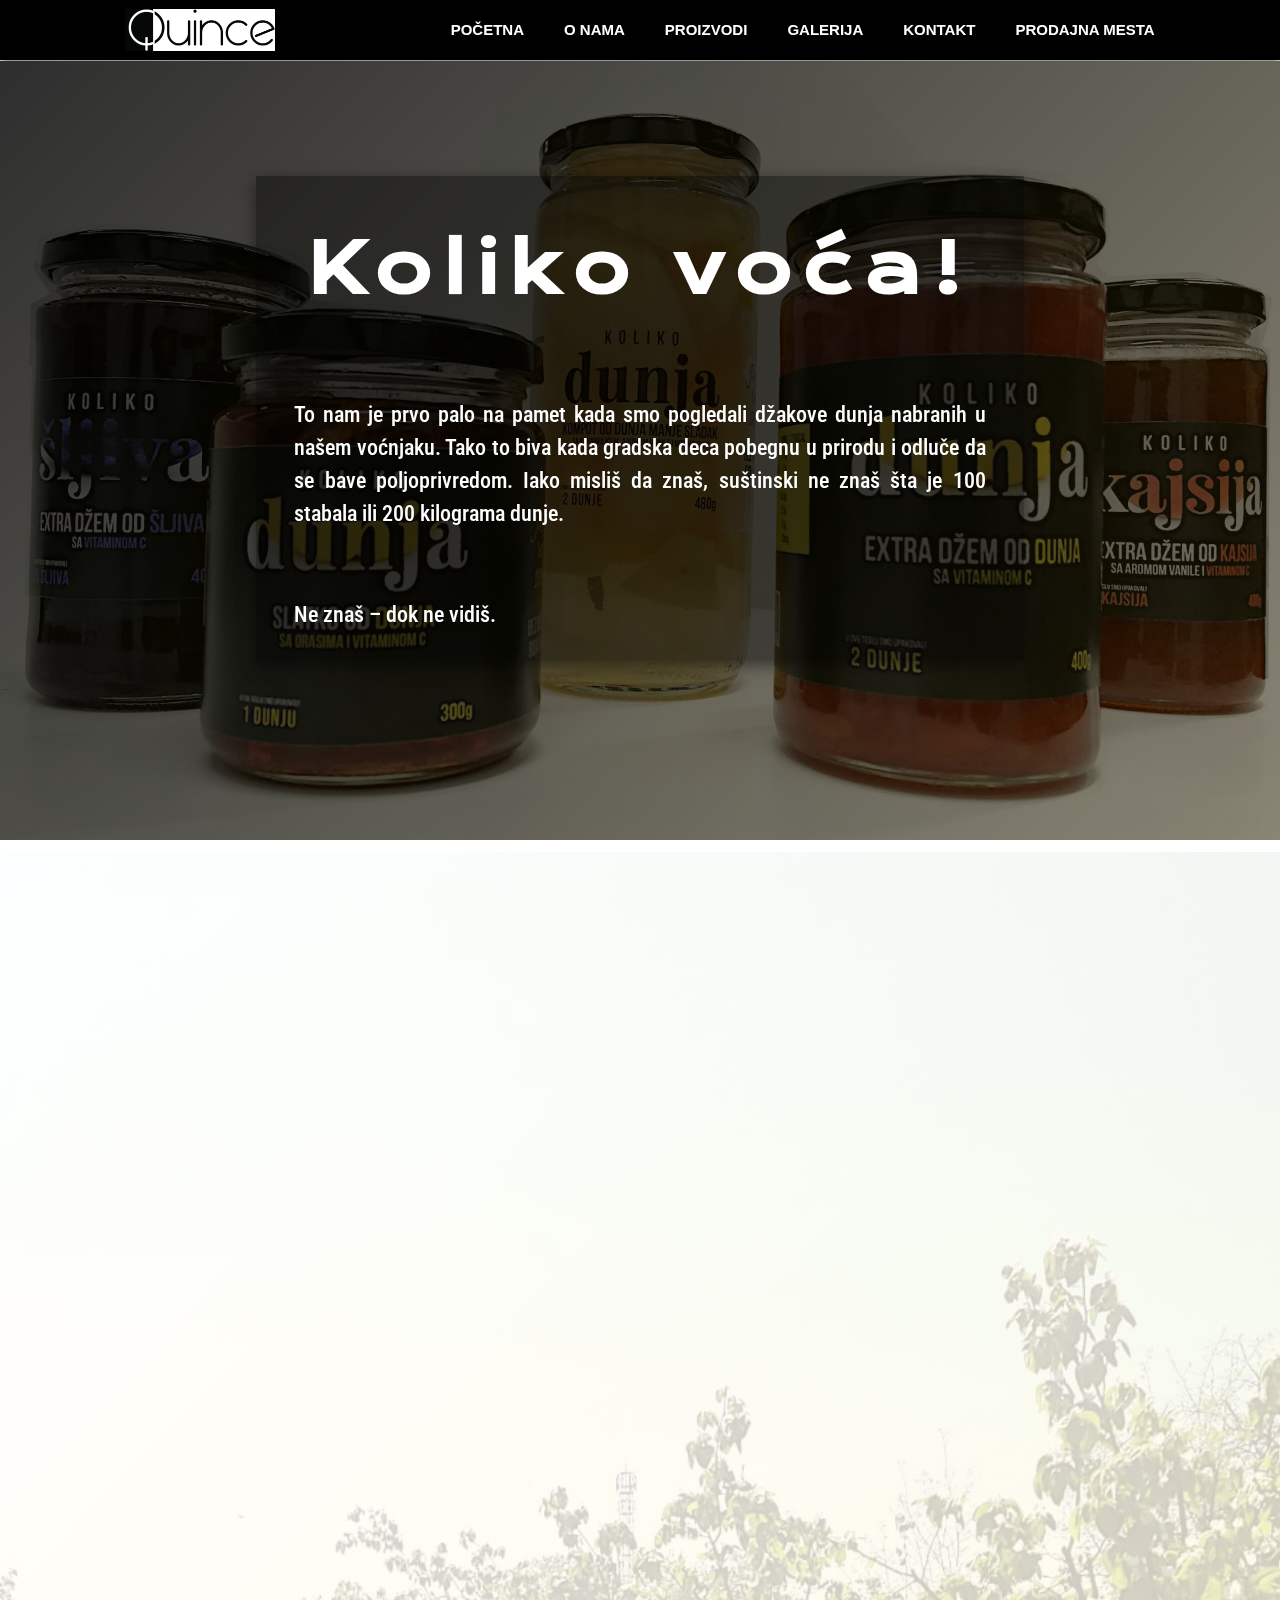
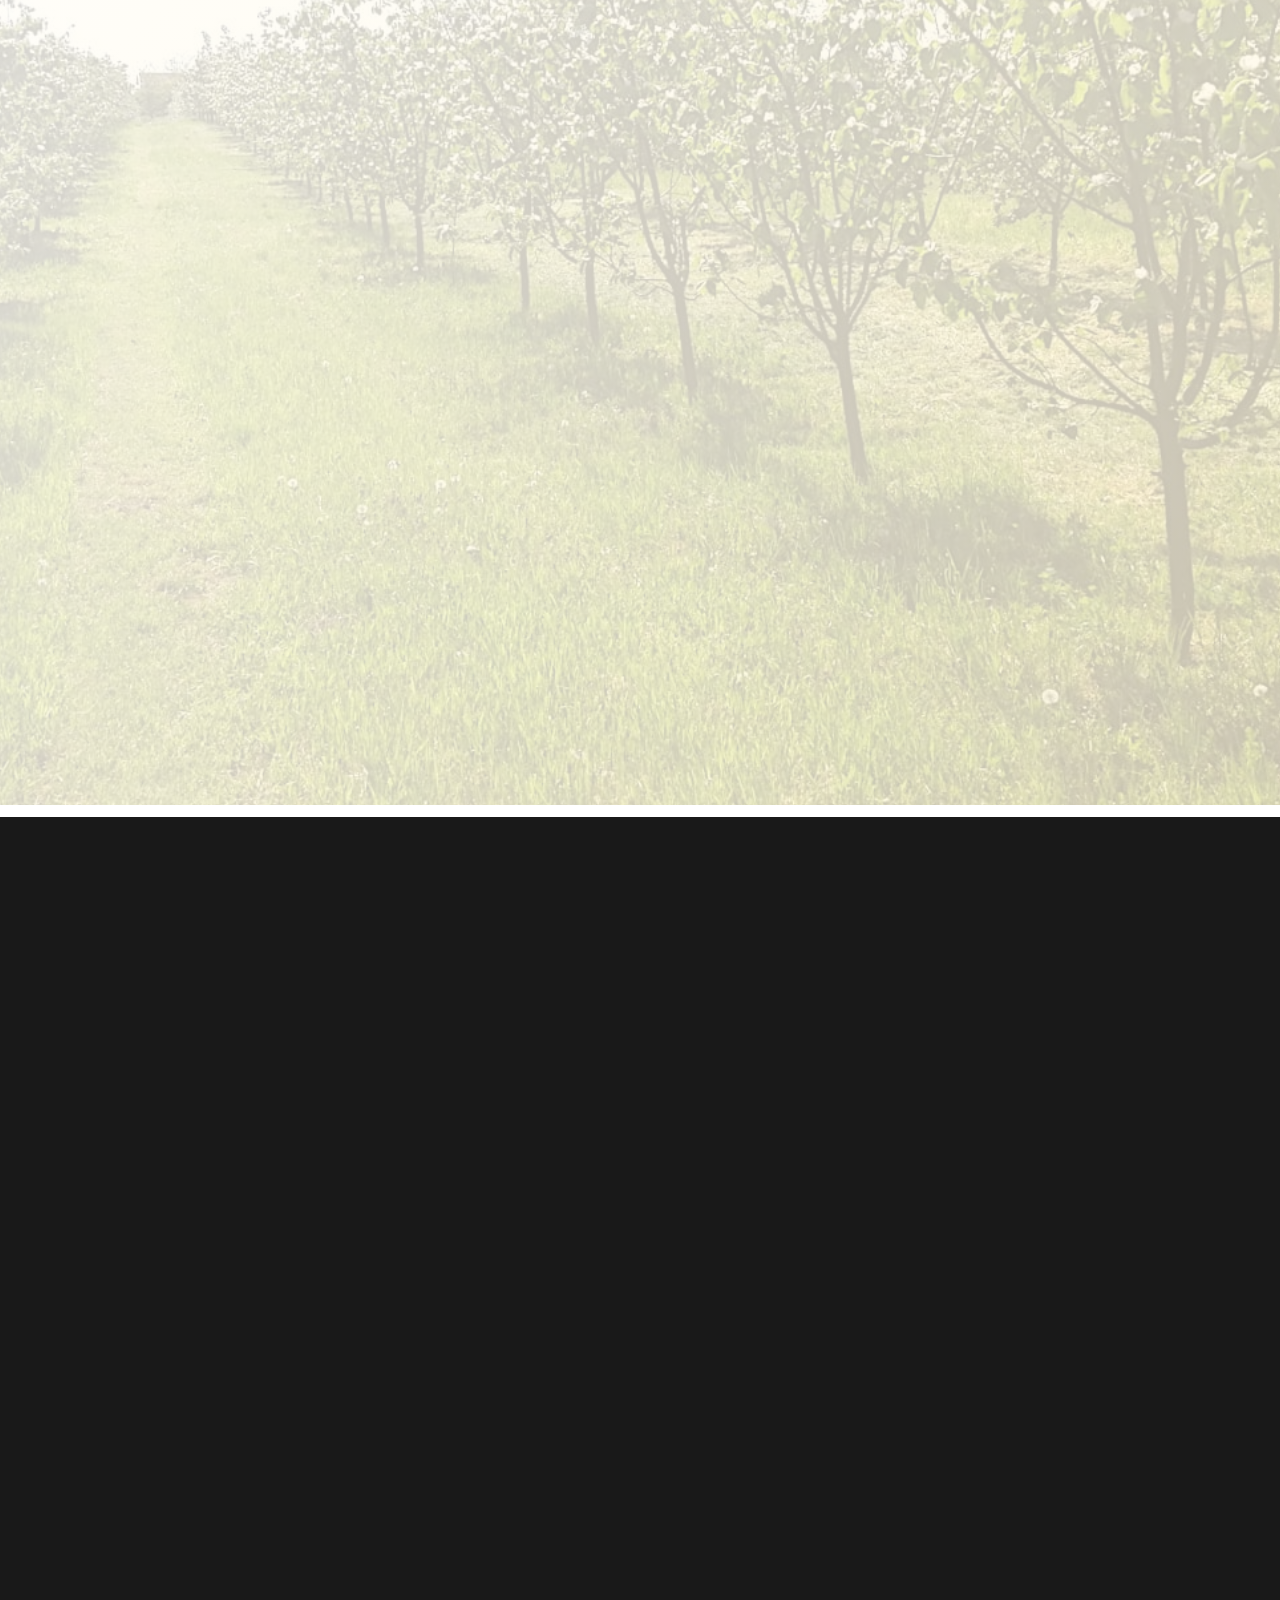
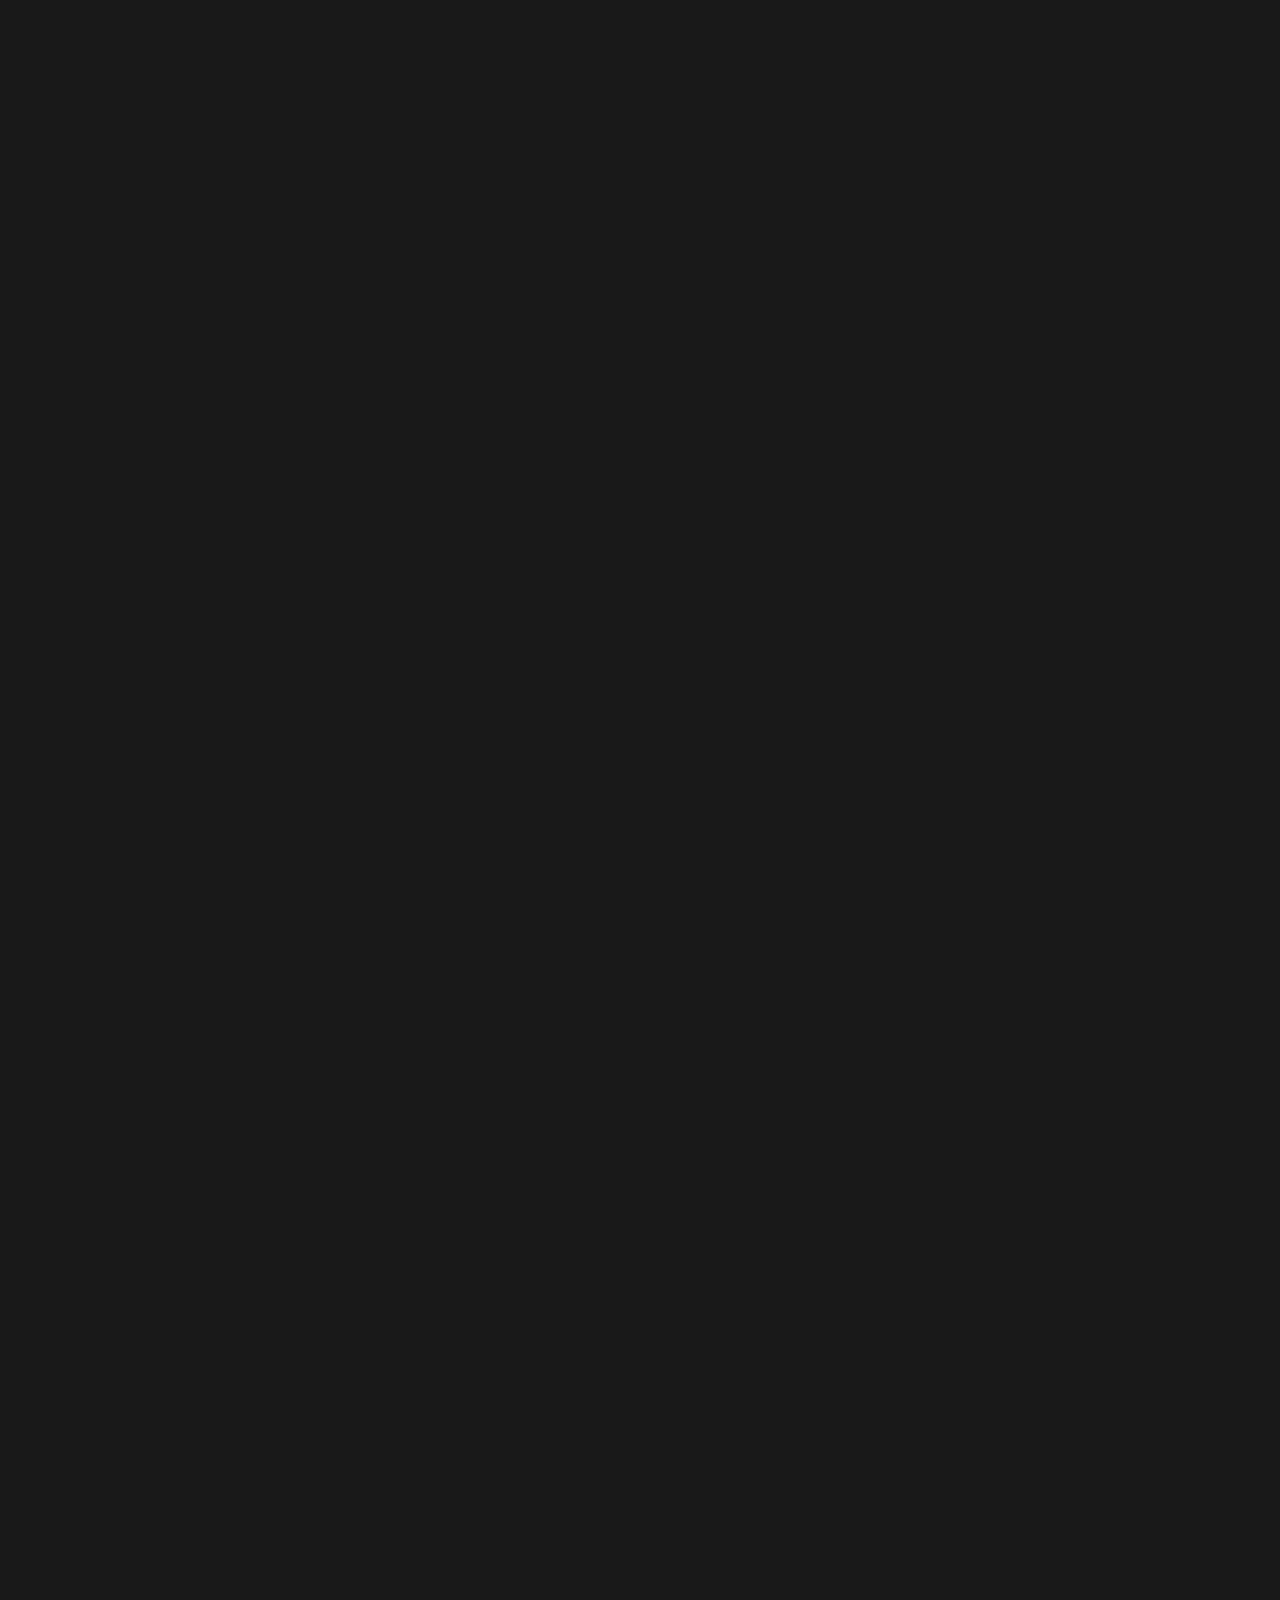
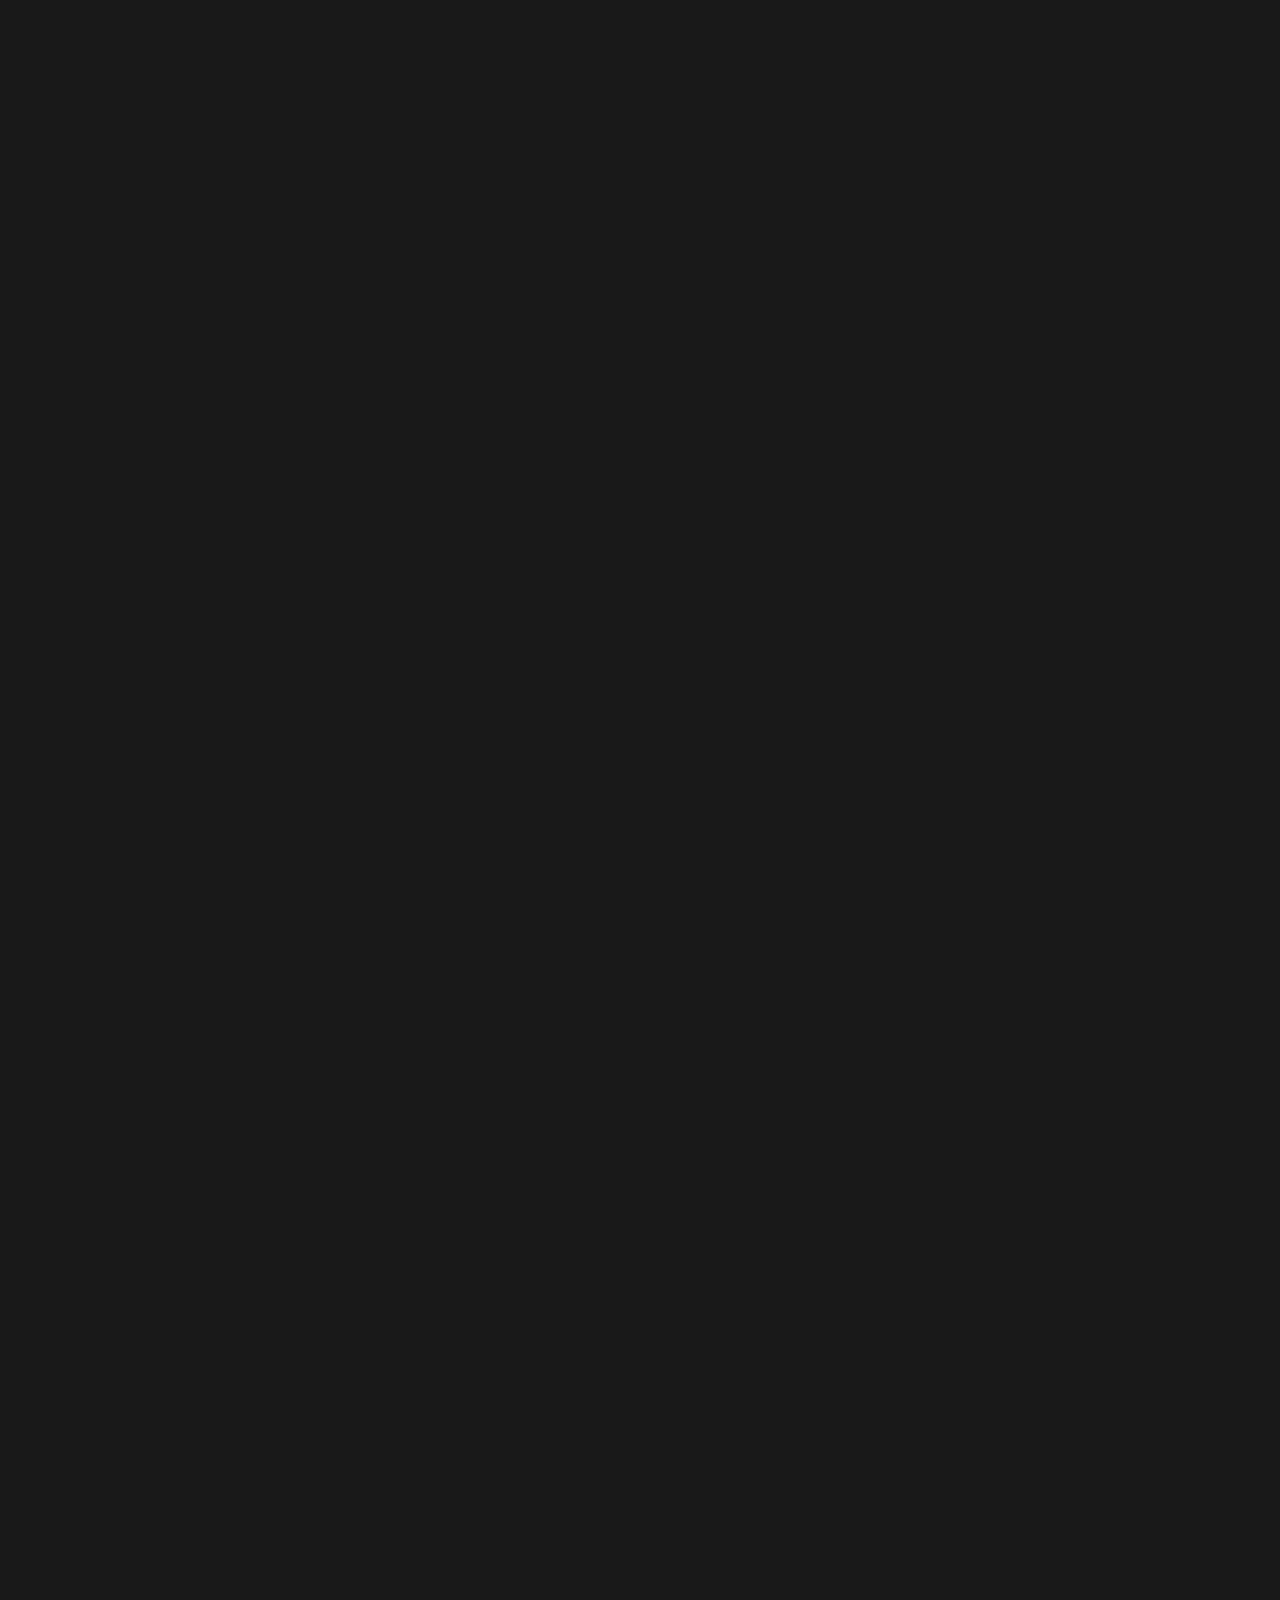
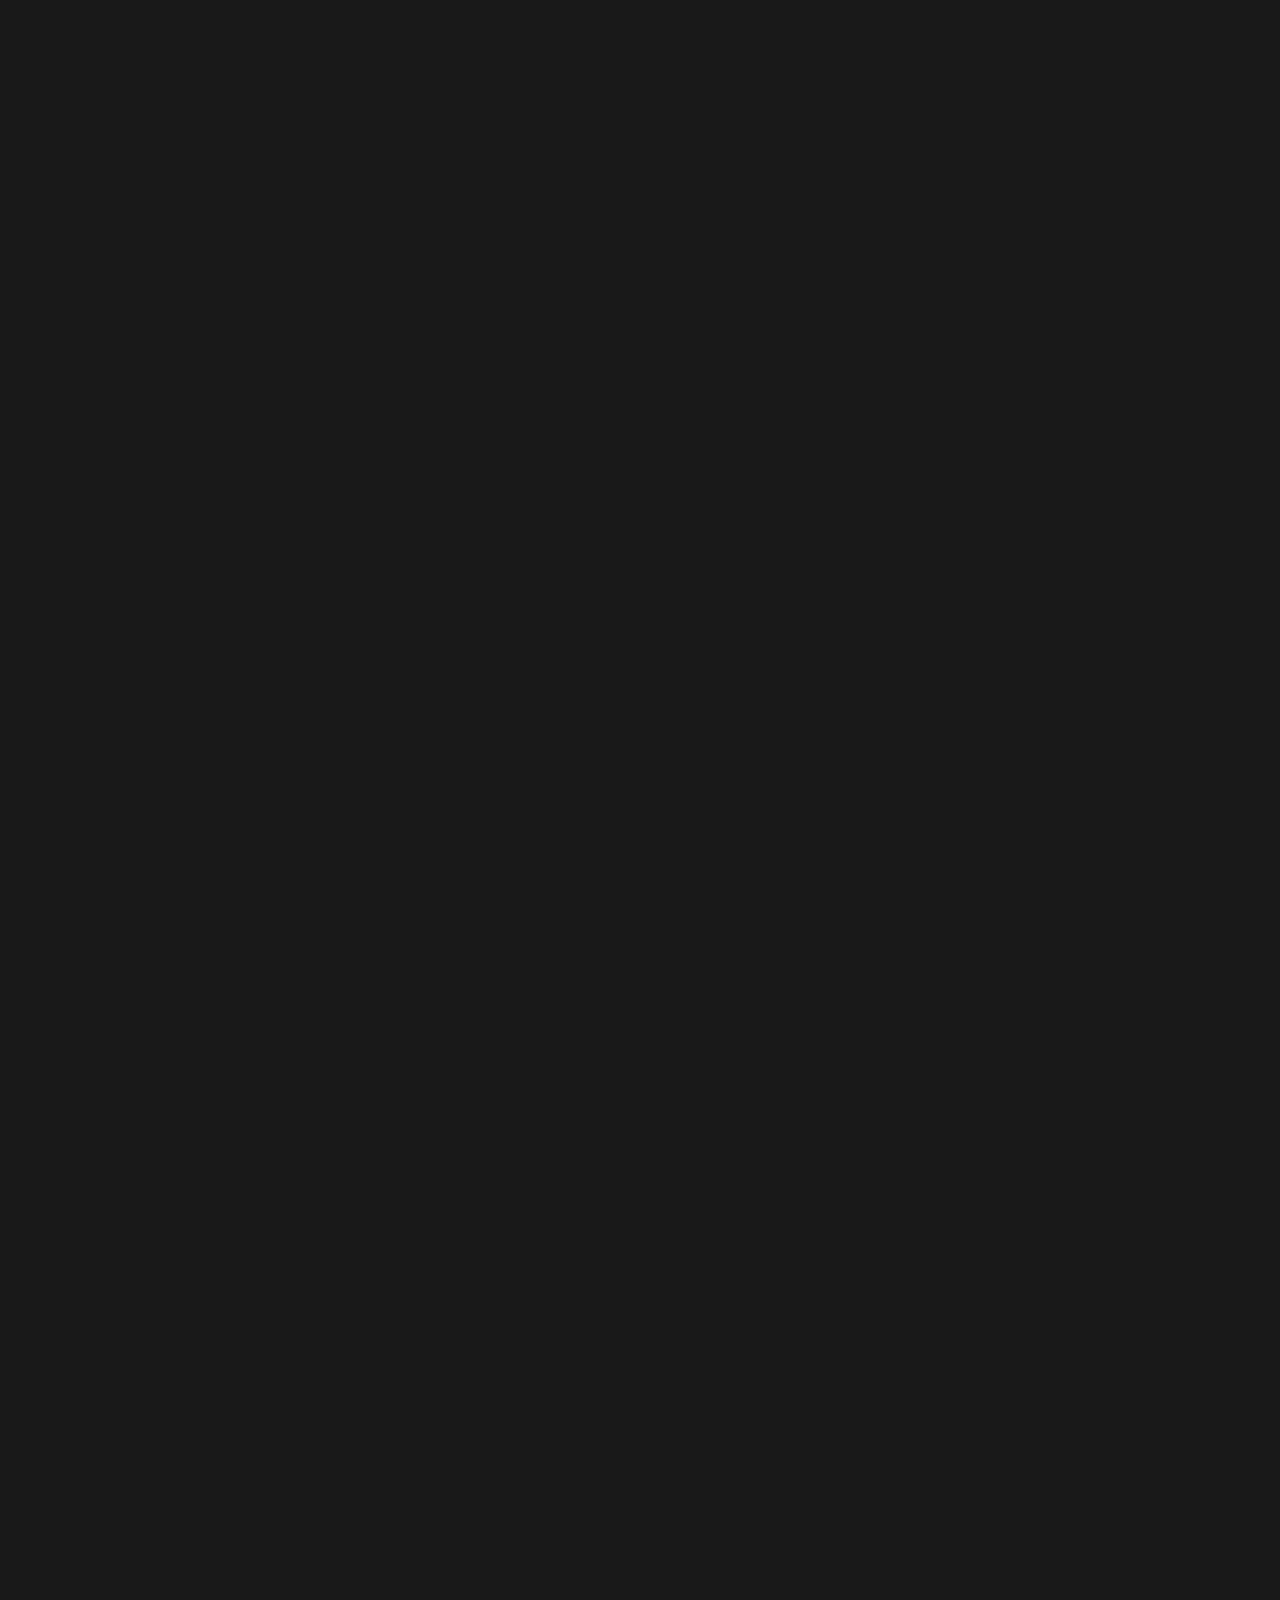
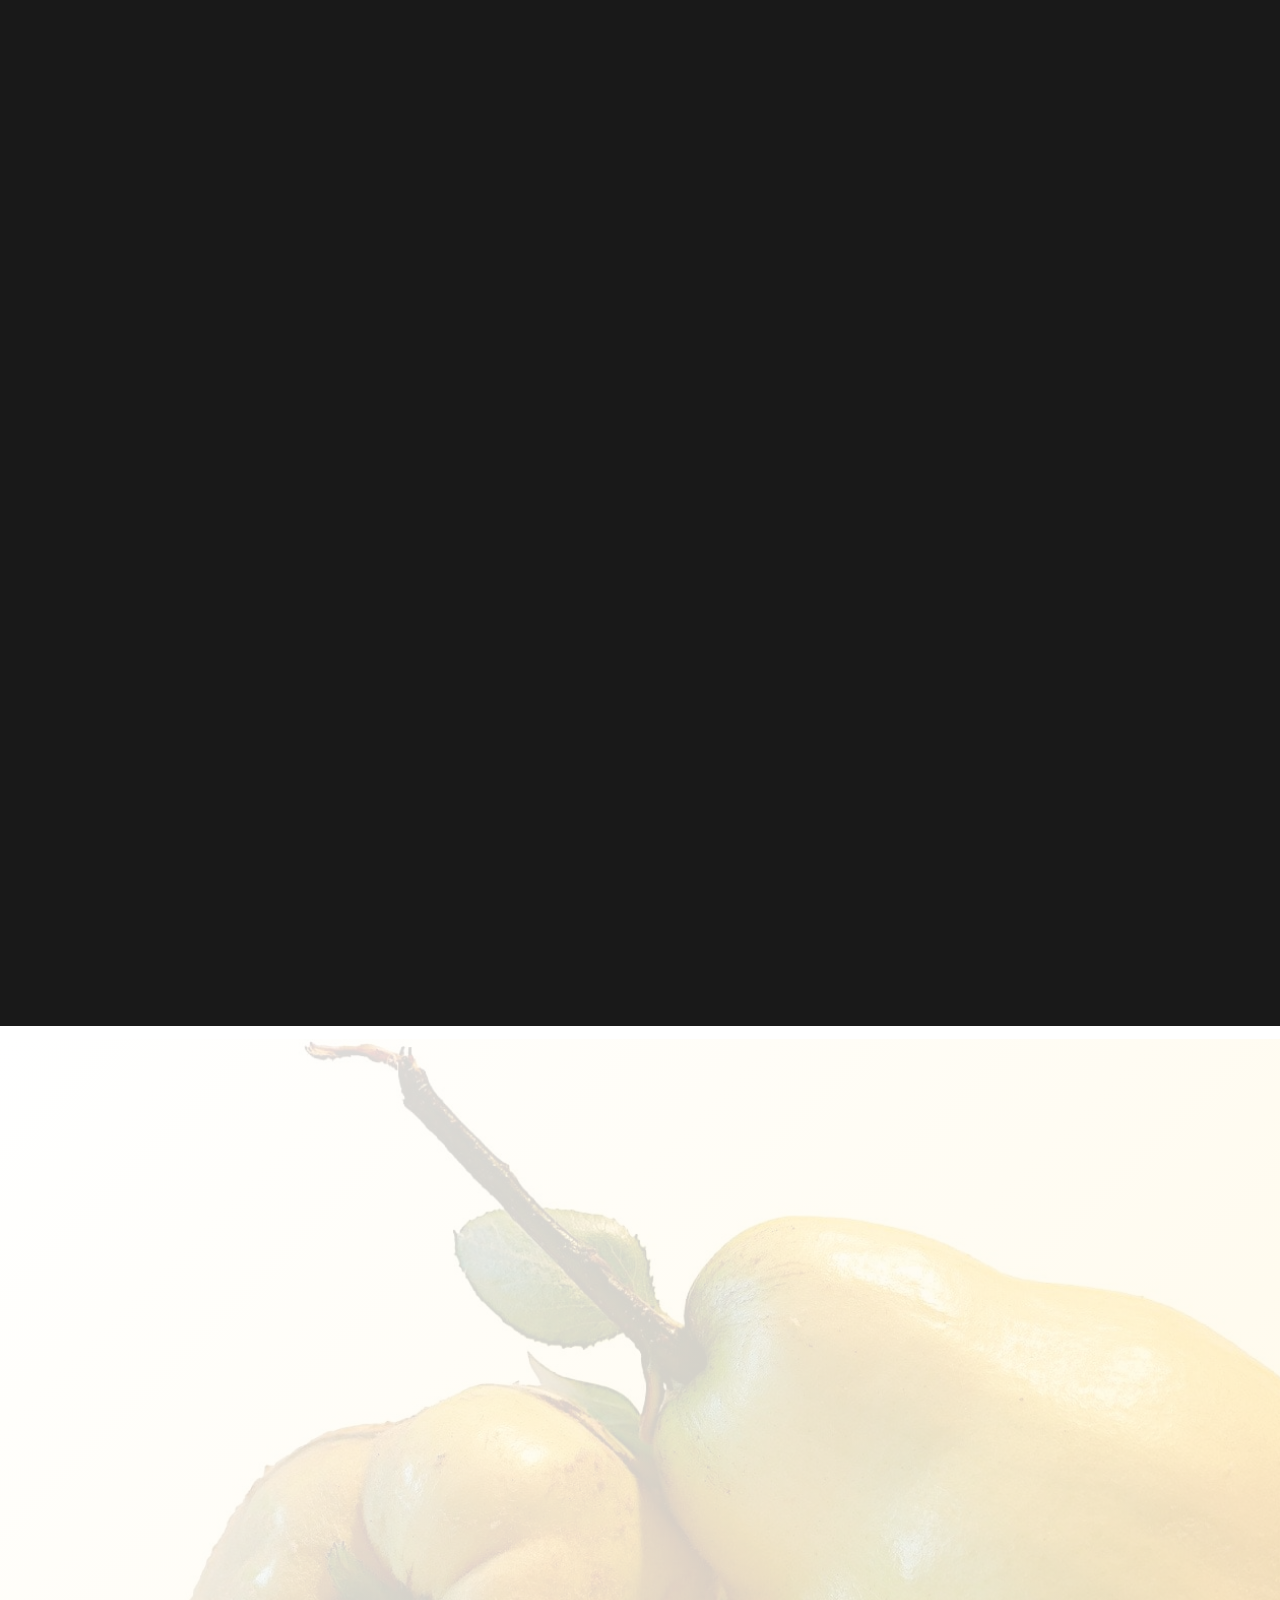
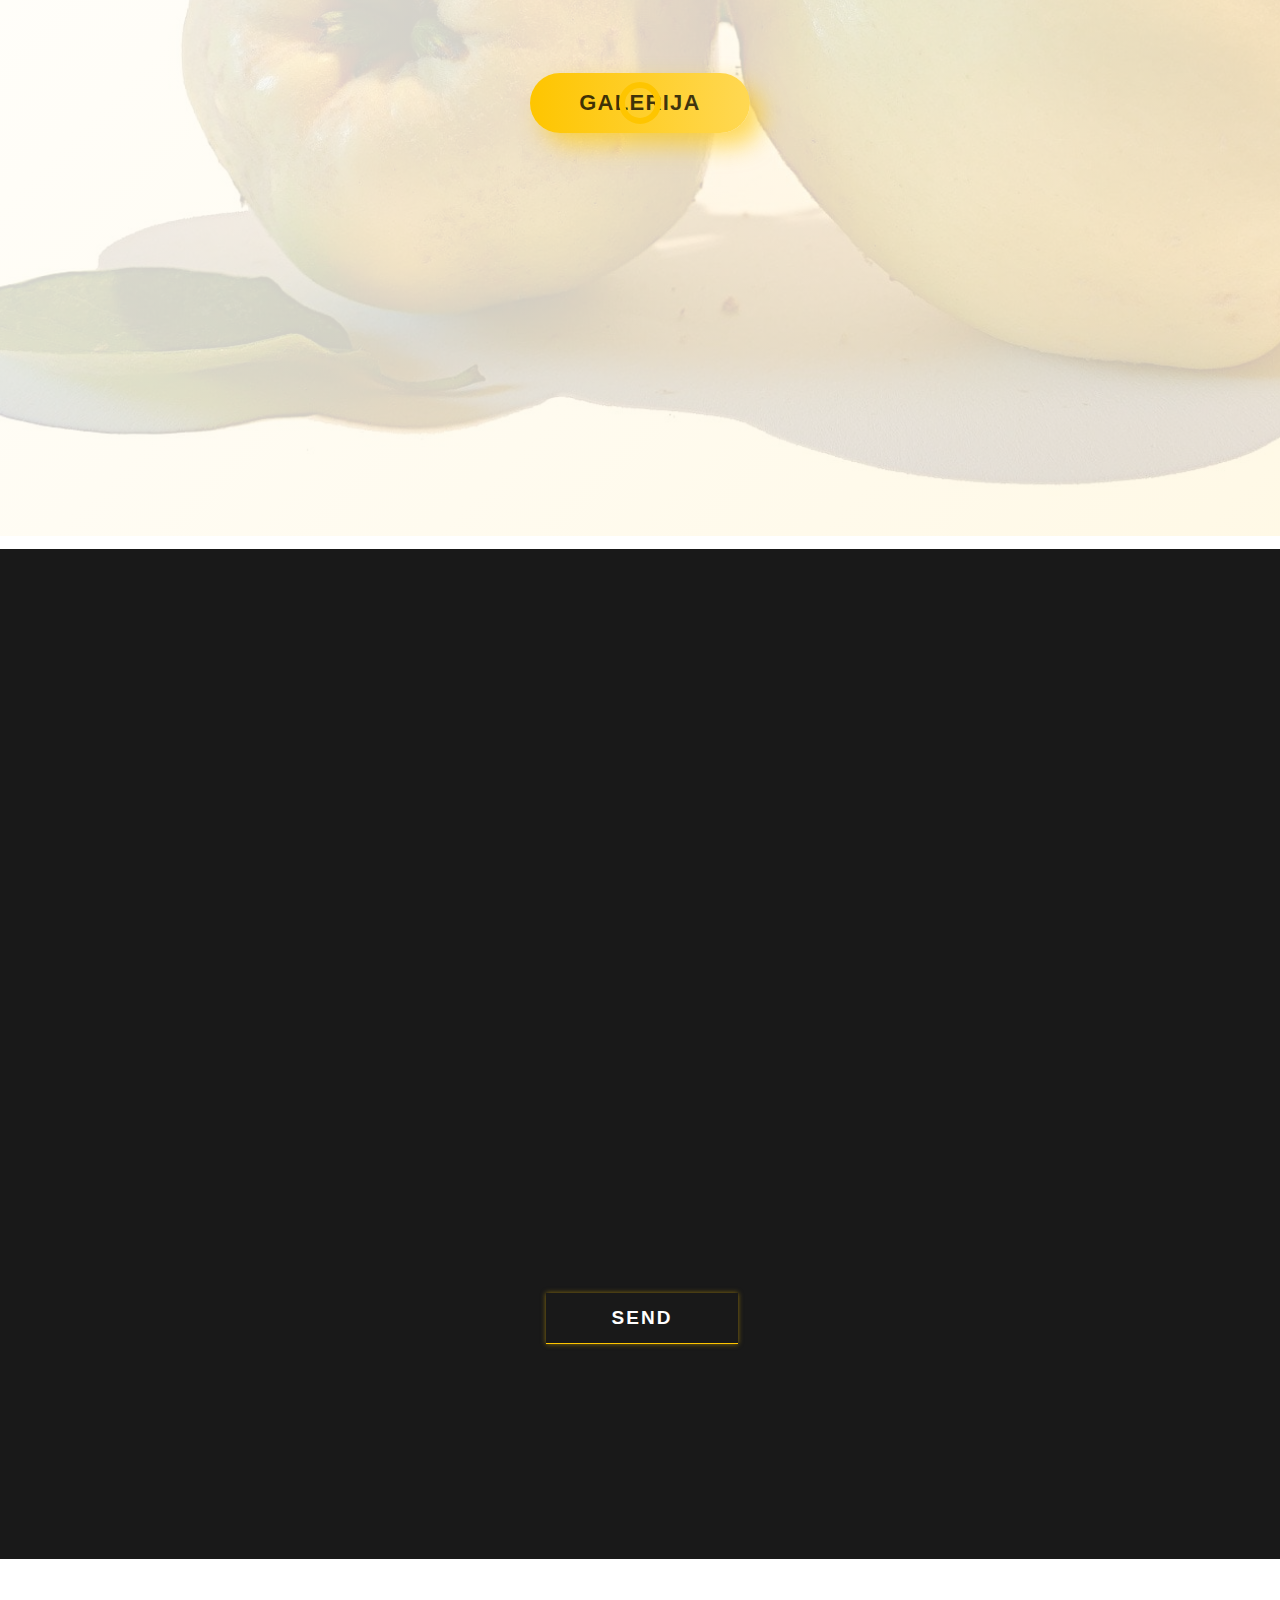
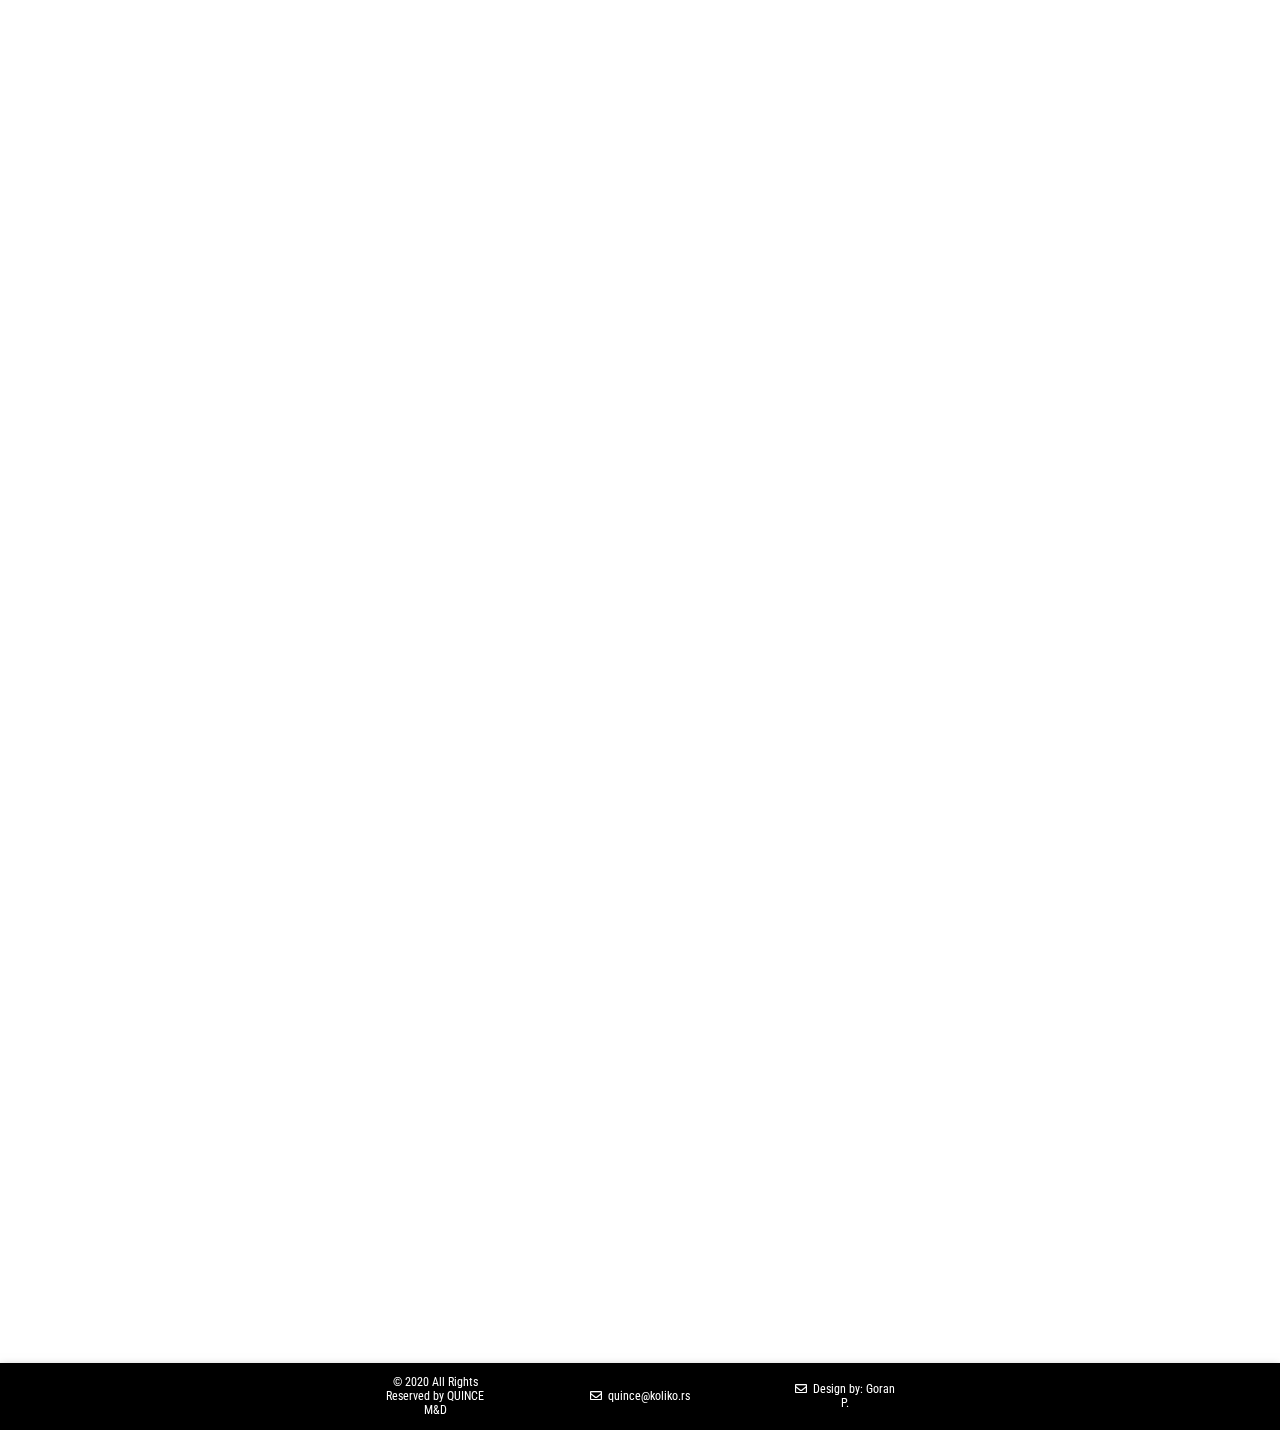
==== index.html @ bae0064c "sync new changes with git" ====
<!DOCTYPE html>
<html lang="en">

<head>
    <meta name="viewport"
        content="width=device-width, user-scalable=no, initial-scale=1.0, maximum-scale=1.0, minimum-scale=1.0">
    <meta charset="UTF-8">
    <meta name="google-site-verification" content="Uc3qKTCuyNKUW5K97za7c8LNG0yRR3z9wu1_bTbhPP4" />
    <title>Prirodni Džem, Kompot I Slatko Od Dunja-Koliko.rs</title>
    <meta name="description"
        content="Sa vitaminom c kao konzervansom, extra džemovi od kajsija, šljiva I dunja, kompot od dunja, slatko od dunja sa orasima.  Po tradicionalnoj recepturi.">
    <meta name="keywords"
        content="koliko džemovi, koliko, extra džemovi, džem od dunja, dunja, kompot od dunja, kompot, prirodni dzem, prirodni kompot, slatko od dunje, quince">
    <link rel="shortcut icon" href="favicon.ico">
    <link rel="stylesheet" href="styles.css">
    <link href="https://fonts.googleapis.com/css2?family=Roboto+Condensed:ital@1&family=Krona+One&display=swap"
        rel="stylesheet">
    <link rel="stylesheet" href="https://use.fontawesome.com/releases/v5.8.1/css/all.css">
    <link href="https://unpkg.com/aos@2.3.1/dist/aos.css" rel="stylesheet">
</head>

<body tabIndex=0>
    <!-- NAVIGATION SECTION -->
    <header>
        <div class="menu">
            <div class="bar"></div>
        </div>
        <div class="overlay"></div>
        <nav>
            <a href="index.html" class="brand"><img src="img/Quince.png" alt=""></a>
            <ul>
                <li class="nav-item">
                    <a href="index.html" class="nav-link" data-text="Početna">Početna</a>
                </li>
                <li class="nav-item">
                    <a href="#onama" class="nav-link" data-text="O nama">O nama</a>
                </li>
                <li class="nav-item">
                    <a href="#proizvodi" class="nav-link" data-text="Proizvodi">Proizvodi</a>
                </li>
                <li class="nav-item">
                    <a href="galerija.html" class="nav-link" data-text="Galerija">Galerija</a>
                </li>
                <li class="nav-item">
                    <a href="#kontakt" class="nav-link" data-text="Kontakt">Kontakt</a>
                </li>
                <li class="nav-item">
                    <a href="#prodajnamesta" class="nav-link" data-text="Prodajna mesta">Prodajna mesta</a>
                </li>
            </ul>
        </nav>
    </header>

    <!-- SECTION 1 - HERO PAGE -->

    <div class="section1">
        <div class="container">
            <div class="content">
                <h1 class="title-kolikoVoca" data-aos="fade-down" data-aos-duration="1500">Koliko voća!</h1>
                <p class="section1-p" data-aos="zoom-in-up" data-aos-duration="1500">To nam je prvo palo na pamet kada
                    smo pogledali džakove dunja nabranih u našem
                    voćnjaku.
                    Tako to biva kada gradska deca pobegnu u prirodu i odluče da se bave poljoprivredom.

                    Iako misliš da znaš, suštinski ne znaš šta je 100 stabala ili 200 kilograma dunje.
                <p class="section1-p2" data-aos="fade-up" data-aos-duration="1500" data-aos-offset="1"> Ne znaš – dok
                    ne vidiš. </p>
            </div>
        </div>
    </div>

    <!-- SECTION 2 - ABOUT US -->

    <div class="section2" id="onama">
        <div class="container">
            <div class="content">
                <h1 class="section2-title" data-aos="zoom-in-down" data-aos-duration="1500">O Nama</h1>
                <div class="paragraph section2-paragraph">
                    <p data-aos="fade-up" data-aos-duration="1500">Osećanja su bila pomešana, malo se plašiš malo
                        si presrećan, pa takav si kakav si teraš dalje.
                    </p>
                    <p data-aos="fade-up" data-aos-duration="1500">Takvi smo posadili dunju, takvi smo i napravili
                        prvu rakiju od dunje.
                        A takvi smo i nastavili dalje, sa džemom od dunja, slatkim od dunja sa orasima, sa kompotom od
                        dunja, a onda i sa našim domaćim džemom od kajsije.</p>
                    <p data-aos="fade-up" data-aos-duration="1500">Učili smo od vrhunskih stručnjaka. Ne znamo sve,
                        učimo i dalje, ali ono što sigurno znamo to je
                        da nam je najvažnije da stavimo što je više moguće voća u sve svoje proizvode.</p>
                    <p data-aos="fade-up" data-aos-duration="1500">I zato se cela ova naša priča i zove
                        <span>koliko voća</span>.
                    </p>
                </div>
                <div class="yt" data-aos="flip-down" data-aos-duration="1500">
                    <iframe width="560" height="315" src="https://www.youtube.com/embed/9yoS4sDJj3s" frameborder="0"
                        allow="accelerometer; autoplay; encrypted-media; gyroscope; picture-in-picture"
                        allowfullscreen></iframe>
                </div>
            </div>
        </div>
        <div class="wrapper">
            <div class="section-header">
                <h2 class="section2-quinceTeam" data-aos="flip-left" data-aos-duration="1500">Quince tim</h2>
            </div>
            <div class="box">
                <div class="team-member" data-aos="fade-up" data-aos-duration="1500">
                    <img src="img/megi-2.png" alt="megi-img">
                    <h3>Mirjam Stojanović</h3>
                    <p>Proizvodnja i plasman</p>
                    <p><i class="fas fa-phone-square"></i> 063 8924 054</p>
                    <a href="mailto:mirjam.s@koliko.rs"><i class="fas fa-envelope-open-text"></i> mirjam.s@koliko.rs</a>
                </div>
                <div class="team-member" data-aos="fade-up" data-aos-duration="1500">
                    <img src="img/deki-2.png" alt="deki-img">
                    <h3>Dejan Ljubojević</h3>
                    <p>Preduzetnik</p>
                    <p><i class="fas fa-phone-square"></i> 063 861 5035</p>
                    <a href="mailto:quince@koliko.rs"><i class="fas fa-envelope-open-text"></i> quince@koliko.rs</a>
                </div>
            </div>
        </div>
    </div>

    <!-- SECTION 3 - PRODUCTS -->

    <div class="section3" id="proizvodi">
        <h2 class="section3-proizvodi" data-aos="flip-left" data-aos-duration="1500">Proizvodi</h2>
        <span>
            <h2 class="section3-kolikoVoca" data-aos="fade-down" data-aos-duration="1500">Koliko voća?</h2>
        </span>
        <span>
            <h3 class="auuuh" data-aos="fade-up" data-aos-duration="1500">....auuuh, koliko voća ste stavili!</h3>
        </span>
        <span>
            <p class="section3-p1" data-aos="fade-up" data-aos-duration="1500">Mi se pitamo koliko maksimalno voća
                može da ide u teglu našeg džema, koliko voća može
                u litar rakije,
                koliko …? <br>
                A ljudi oko nas komentarišu – au koliko voća ste stavili!</p>
            <p class="section3-p2" data-aos="fade-up" data-aos-duration="1500">I mi se nekada iznenadimo jer sve
                radimo ručno, pa ako ćemo iskreno, nekada nam bude
                i previše.
                <br>
                Ali, ako si u gradu godinama sanjao da imaš svoje imanje i da gajiš dunju, i da praviše džemove, rakije
                i šta ti duša ište, e pa onda sada kada ti se san ostvario – ćuti i uživaj!
            </p>
            <p class="section3-p3" data-aos="fade-up" data-aos-duration="1500">I ćutimo, uživamo, i pravimo
                <b>&nbsp;koliko voća&nbsp;</b> možemo.
            </p>
        </span>
        <br>
        <span>
            <h2 class="section3-prijatno" data-aos="flip-right" data-aos-duration="1500">Prijatno!</h2>
        </span>
        <div class="container">
            <div class="card" data-aos="zoom-in-up" data-aos-duration="1500">
                <div class="imgbox" data-text='Kompot od Dunja'>
                    <img src="img/kompotdunja.jpg" alt="">
                </div>
                <div class="content">
                    <h3>Kompot od dunja sa karanfilićem, vanilom i vitaminom C</h3>
                    <h4>Sastojci:</h4>
                    <p> Sveže voće dunja, šećer, karanfilić, aroma vanila, antioksidans (askorbinska kiselina - limunska
                        kiselina), vitamin C. Nakon otvaranja, čuvati u frižideru i upotrebiti u roku od 5 dana.</p>
                    <h4>Cena</h4>
                    <p>370.00 dinara / tegla 480g</p>
                    <h4>Prodaja</h4>
                    <p>Poručivanje putem kontakt forme na sajtu ili putem telefona 063/8924-054</p>
                </div>
            </div>
            <div class="card" data-aos="zoom-in-up" data-aos-duration="1500">
                <div class="imgbox" data-text='Slatko od dunja'>
                    <img src="img/slatkodunja.jpg" alt="">
                </div>
                <div class="content">
                    <h3>Slatko od dunja sa orasima i vitaminom C</h3>
                    <h4>Sastojci:</h4>
                    <p> Sveže voće dunja, šećer, antioksidans (askorbinska kiselina - limunska kiselina), vitamin C,
                        orasi. Čuvati na sobnoj temperaturi i bez direktnog izlaganja svetlosti.</p>
                    <h4>Cena</h4>
                    <p>420.00 dinara / tegla 310g</p>
                    <h4>Prodaja</h4>
                    <p>Poručivanje putem kontakt forme na sajtu ili putem telefona 063/8924-054</p>
                </div>
            </div>
            <div class="card" data-aos="zoom-in-up" data-aos-duration="1500">
                <div class="imgbox" data-text='Džem od dunja'>
                    <img src="img/dzemdunja.jpg" alt="">
                </div>
                <div class="content">
                    <h3>Extra džem od dunja sa vitaminom C</h3>
                    <h4>Sastojci:</h4>
                    <p>Količina voća dunje upotrebljena za proizvodnju 1000g gotovog proizvoda 526g, šećer, antioksidans
                        (askorbinska kiselina - limunska kiselina), vitamin C, sredstvo za želiranje (pektin). Čuvati na
                        sobnoj temperaturi i bez direktnog izlaganja svetlosti.</p>
                    <h4>Cena</h4>
                    <p>390.00 dinara / tegla 400g</p>
                    <h4>Prodaja</h4>
                    <p>Poručivanje putem kontakt forme na sajtu ili putem telefona 063/8924-054</p>
                </div>
            </div>
            <div class="card" data-aos="zoom-in-up" data-aos-duration="1500">
                <div class="imgbox" data-text='Džem od dunja'>
                    <img src="img/extraDzemOdDunjaSaVitC.jpg" alt="">
                </div>
                <div class="content">
                    <h3>Extra džem od dunja sa vitaminom C 2200g</h3>
                    <h4>Sastojci:</h4>
                    <p>Količina voća dunje upotrebljena za proizvodnju 1000g gotovog proizvoda 526g, šećer, antioksidans
                        (askorbinska kiselina - limunska kiselina), vitamin C, sredstvo za želiranje (pektin). Čuvati na
                        sobnoj temperaturi i bez direktnog izlaganja svetlosti.</p>
                    <h4>Cena</h4>
                    <p>1895.00 dinara / tegla 2200g</p>
                    <h4>Prodaja</h4>
                    <p>Poručivanje putem kontakt forme na sajtu ili putem telefona 063/8924-054</p>
                </div>
            </div>
            <div class="card" data-aos="zoom-in-up" data-aos-duration="1500">
                <div class="imgbox" data-text='Džem od kajsija'>
                    <img src="img/dzemkajsija.jpg" alt="">
                </div>
                <div class="content">
                    <h3>Extra džem od kajsija sa vitaminom c</h3>
                    <h4>Sastojci:</h4>
                    <p>Količina voća kajsije upotrebljena za proizvodnju 1000g gotovog proizvoda 625g, šećer,
                        antioksidans (askorbinska kiselina - vitamin C), aroma vanile, sredstvo za želiranje (pektin).
                        Čuvati na sobnoj temperaturi i bez direktnog izlaganja svetlosti.</p>
                    <h4>Cena</h4>
                    <p>370.00 dinara / tegla 400g</p>
                    <h4>Prodaja</h4>
                    <p>Poručivanje putem kontakt forme na sajtu ili putem telefona 063/8924-054</p>
                </div>
            </div>
            <div class="card" data-aos="zoom-in-up" data-aos-duration="1500">
                <div class="imgbox" data-text='Džem od kajsija 2200g'>
                    <img src="img/extradzemodkajsija.jpg" alt="">
                </div>
                <div class="content">
                    <h3>Extra džem od kajsija sa vitaminom c 2200g</h3>
                    <h4>Sastojci:</h4>
                    <p>Količina voća kajsije upotrebljena za proizvodnju 1000g gotovog proizvoda 625g, šećer,
                        antioksidans (askorbinska kiselina - vitamin C), aroma vanile, sredstvo za želiranje (pektin).
                        Čuvati na sobnoj temperaturi i bez direktnog izlaganja svetlosti.</p>
                    <h4>Cena</h4>
                    <p>1,790.00 dinara / tegla 2200g</p>
                    <h4>Prodaja</h4>
                    <p>Poručivanje putem kontakt forme na sajtu ili putem telefona 063/8924-054</p>
                </div>
            </div>
            <div class="card" data-aos="zoom-in-up" data-aos-duration="1500">
                <div class="imgbox" data-text='Džem od šljiva'>
                    <img src="img/dzemsljiva.jpg" alt="">
                </div>
                <div class="content">
                    <h3>Extra džem od šljiva sa vitaminom C</h3>
                    <h4>Sastojci:</h4>
                    <p>Količina voća šljive upotrebljena za proizvodnju 1000g gotovog proizvoda 670g, šećer,
                        antioksidans (askorbinska kiselina - vitamin C), sredstvo za želiranje (pektin). Čuvati na
                        sobnoj temperaturi i bez direktnog izlaganja svetlosti.</p>
                    <h4>Cena</h4>
                    <p>350.00 dinara / tegla 400g</p>
                    <h4>Prodaja</h4>
                    <p>Poručivanje putem kontakt forme na sajtu ili putem telefona 063/8924-054</p>
                </div>
            </div>
            <div class="card" data-aos="zoom-in-up" data-aos-duration="1500">
                <div class="imgbox" data-text='Džem od šljiva 2200g'>
                    <img src="img/extradzemodsljiva.jpg" alt="">
                </div>
                <div class="content">
                    <h3>Extra džem od šljiva sa vitaminom C 2200g</h3>
                    <h4>Sastojci:</h4>
                    <p>Količina voća šljive upotrebljena za proizvodnju 1000g gotovog proizvoda 670g, šećer,
                        antioksidans (askorbinska kiselina - vitamin C), sredstvo za želiranje (pektin). Čuvati na
                        sobnoj temperaturi i bez direktnog izlaganja svetlosti.</p>
                    <h4>Cena</h4>
                    <p>1,690.00 dinara / tegla 2200g</p>
                    <h4>Prodaja</h4>
                    <p>Poručivanje putem kontakt forme na sajtu ili putem telefona 063/8924-054</p>
                </div>
            </div>
            <div class="card" data-aos="zoom-in-up" data-aos-duration="1500">
                <div class="imgbox" data-text='Džem od šljiva sa šafranom'>
                    <img src="img/extradzemodsljivasasafranom.jpg" alt="">
                </div>
                <div class="content">
                    <h3>Extra džem od šljiva sa šafranom i vitaminom C</h3>
                    <h4>Sastojci:</h4>
                    <p>Količina voća šljive upotrebljena za proizvodnju 1000g gotovog proizvoda 670g, šećer,
                        antioksidans (askorbinska kiselina - vitamin C), sredstvo za želiranje (pektin) i šafran. Čuvati
                        na sobnoj temperaturi i bez direktnog izlaganja svetlosti.</p>
                    <h4>Cena</h4>
                    <p>390.00 dinara / tegla 400g</p>
                    <h4>Prodaja</h4>
                    <p>Poručivanje putem kontakt forme na sajtu ili putem telefona 063/8924-054</p>
                </div>
            </div>
        </div>
    </div>

    <!-- SECTION 4 - GALLERY -->
    <div class="section4" id="galerija">
        <div class="nagrada">
            <h3 class="section4-h3" data-aos="fade-down" data-aos-duration="1500">NAGRADA NA V UKUS FESTU 2019. GODINE
            </h3>
            <h4 class="section4-h4" data-aos="zoom-in-down" data-aos-duration="1500">Najbolji ukus prirode</h4>
            <a class="section4-img1" href=" img/nagrada.jpg"><img src="img/nagrada.jpg" alt="" data-aos="fade-up"
                    data-aos-duration="1500"></a>
        </div>

        <div class="galerija">
            <a class="galerija-btn" href="galerija.html"><button>Galerija</button></a>
            <a class="section4-img2" href="img/repertoar.jpg"><img src="img/repertoar.jpg" alt="repertoarproizvoda-img"
                    data-aos="fade-up" data-aos-duration="1500"></a>
            <div class="content">
            </div>
        </div>
    </div>

    <!-- SECTION 5 - CONTACT -->
    <div class="section5" id="kontakt">
        <h1 class="section5-h1" data-aos="fade-down" data-aos-duration="1500">Kontaktirajte Nas</h1>
        <h3 class="section5-h3" data-aos="zoom-in-down" data-aos-duration="1500">U koliko imate neka pitanja ili želite
            više informacija u vezi proizvoda, pišite nam.
        </h3>
        <div class="container">
            <div class="content">
                <form class="kontaktforma" method="POST" action="https://formspree.io/quince@koliko.rs">
                    <input type="text" class="kontakttekst" placeholder="Vaše ime" name="Vaše ime" tabindex="1" required
                        data-aos="zoom-in-up" data-aos-duration="1500">
                    <input type="email" class="kontakttekst" placeholder="E-mail" name="E'mail" tabindex="5" required
                        data-aos="zoom-in-up" data-aos-duration="1500">
                    <textarea class="kontakttekst" placeholder="Vaše pitanje" name="Vaše pitanje" tabindex="6" required
                        data-aos="zoom-in-up" data-aos-duration="1500"></textarea>
                    <input type="submit" class="kontaktdugme" value="Send" tabindex="7">
                </form>
            </div>
            <a class="section5-fb" href="https://www.facebook.com/Kolikovoca/" data-aos="fade-down"
                data-aos-duration="1500"><i class="fab fa-facebook-square"></i></a>
            <a class="section5-inst" href="https://www.instagram.com/kolikovoca/" data-aos="fade-up"
                data-aos-duration="1500"><i class="fab fa-instagram"></i></a>
            <a class="section5-yt" href="https://www.youtube.com/channel/UCs7JsSX-rfdDY4fyYQsCJpg" data-aos="fade-down"
                data-aos-duration="1500"><i class="fab fa-youtube"></i></a>
        </div>
    </div>

    <!-- SECTION 6 - SELLING PLACES -->
    <div class="section6" id="prodajnamesta">
        <h1 class="section6-h1" data-aos="fade-up" data-aos-duration="1500">Prodajna mesta</h1>
        <h4 class="section6-h4" data-aos="zoom-in-up" data-aos-duration="1500">Naše proizvode možete pronaći i kod
            naših partnera</h4>
        <div class="container">
            <div class="content section6-prodajnaContent">
                <div class="beograd" data-aos="zoom-in-up" data-aos-duration="1500">
                    <h3>Beograd</h3>
                    <h4>Online shop</h4>
                    <p>HRANA SA IZVORA, <a href="https://hranasaizvora.rs/">hranasaizvora.rs</a> , tel: 063/497-826</p>
                    <h4>Dorćol</h4>
                    <p>DELICENT (prodajno i konzumno mesto), ul. Knićaninova br. 3, tel: 011 4140770</p>
                    <h4>Stari Grad</h4>
                    <p>SUTLIJAŠ BAR RICE GINGS (konzumno mesto), ul. Topličin venac br. 3, tel: 011 4091145</p>
                    <h4>Slavija</h4>
                    <p>MENATTI, ul. Svetozara Markovića br. 62, tel: 011 3612778</p>
                    <h4>Hram Svetog Save</h4>
                    <p>SIRKO PRŠUTIĆ, ul. Braničevska br. 9, tel: 064 8511891</p>
                    <h4>Senjak</h4>
                    <p>KLUB NUŠIĆ kafe restoran (konzumno mesto), ul. Sanje Živanovića br. 2, tel: 062/229262</p>
                    <h4>Zemun</h4>
                    <p>ZLATIBORSKO CARSTVO, Zemunska pijaca, tel: 064 4105731</p>
                    <p>ZLATIBORSKA CARSTVA, ul. Palmira Toljatija br. 66a, tel: 064 6485810</p>
                    <h4>Novi Beograd</h4>
                    <p>DAR SELA, NOVI BEOGRAD, Belville, ul. Jurija Gagarina, 14j, tel: 069 677005</p>
                    <h4>Vidikovac</h4>
                    <p>GASTRO MARKET DESA, ul. Kneza Višeslava br. 132, tel: 065 6767013</p>
                    <h4>Sremčica</h4>
                    <p>ROBERT PLUS, ul. Beogradska br. 77, tel: 063 8880473</p>
                </div>
                <div class="vanbeograda" data-aos="zoom-in-up" data-aos-duration="1500">
                    <div class="pazova">
                        <h4>Stara Pazova i okolina</h4>
                        <p>SUPERMARKETI MEDIUS, centrala Nova Pazova, ul. Četvrta industrijska 12, tel: 022 323590</p>
                    </div>

                    <div class="slankamen">
                        <h4>Slankamen</h4>
                        <p>RESTORAN LAGUNA (konzumno mesto),
                            ul. Vojvode Stepe br. 55,tel: 062 299902</p>
                    </div>

                    <div class="ruma">
                        <h4>Ruma</h4>
                        <p>HOTEL PREMIER AQUA (konzumno mesto), Vrdnik, ul. Martina Klasića, br. 16, tel: 022 2155333
                        </p>
                        <p>ETNO KOMPLEKS VRDNIČKA KULA (konzumno mesto), Vrdnik, tel: 022 2155271</p>
                    </div>
                    <div class="novisad">
                        <h4>Novi Sad</h4>
                        <p>KORPA DELI MARKET & BISTRO, ul. Veselina Masleše br. 2, tel: 021 2102523</p>
                    </div>
                    <div class="kopaonik">
                        <h4>Kopaonik</h4>
                        <p>RESTORAN NACIONALNA KLASA u sklopu hotela GORSKI HOTEL & SPA, Kopaonik, tel: 062 500400</p>
                    </div>
                </div>
            </div>
        </div>
    </div>

    <!-- UP ARROW -->
    <a class="uparrow" href="#"><i class="fas fa-arrow-alt-circle-up"></i></a>

    <!-- SECTION FOOTER  -->
    <footer>
        <div class="footer">
            <p>© 2020 All Rights Reserved by QUINCE M&D</p>
            <p><a href="mailto:quince@koliko.rs"><i class="far fa-envelope"></i>&nbsp; quince@koliko.rs</a></p>
            <p><i class="far fa-envelope"></i>&nbsp; <a href="mailto:ponjevic.goran@hotmail.com">Design by: Goran P.
                </a></p>
        </div>
    </footer>

    <script src="https://unpkg.com/aos@2.3.1/dist/aos.js"></script>
    <script src="main.js"></script>
    <script>
        AOS.init();
    </script>
</body>

</html>
---- styles.css ----
html,
html::before,
html::after {
    margin: 0;
    padding: 0;
    box-sizing: border-box;
    font-family: 'Roboto Condensed', sans-serif;
    font-size: 10px;
    scroll-behavior: smooth;
}

body {
    margin: 0;
    padding: 0;
    box-sizing: border-box;
}

/******************** N A V I G A T I O N *******************/

header {
    width: 100%;
    background-color: #fff;
    z-index: 99;
}

.overlay {
    opacity: 1;
}

.menu {
    padding: 2rem 2.5rem;
    position: fixed;
    top: 1rem;
    right: 1rem;
    background: #000;
    z-index: 1000;
    border-radius: 3px;
    cursor: pointer;
    opacity: 0;
}

.bar,
.bar::before,
.bar::after {
    content: '';
    position: absolute;
    width: 3rem;
    height: 2px;
    background-color: #fff;
    top: 0;
    left: 0;
    right: 0;
    bottom: 0;
    margin: auto;
    transition: all 650ms;
    z-index: 1000;
}

.bar::before {
    bottom: 2rem;
}

.bar::after {
    top: 2rem;
}

.open .bar {
    background-color: transparent;
}

.open .bar::before {
    margin-top: 0.1rem;
    transform: rotate(45deg);
}

.open .bar::after {
    margin-top: 0.1rem;
    transform: rotate(-45deg);
}

.open .bar::before,
.open .bar::after {
    top: 0;
}

nav {
    width: 100%;
    height: 6rem;
    line-height: 6rem;
    display: flex;
    justify-content: space-evenly;
    text-transform: uppercase;
    background-color: #000;
    box-shadow: 0 .5rem 1rem rgba(0, 0, 0, 0.5);
    overflow: hidden;
    margin-bottom: 0.1%;
}

nav a {
    text-decoration: none;
}

.brand {
    color: #fff;
    padding: 0 1rem;
    display: flex;
    align-items: center;
}

.brand img {
    width: 150px;

}

nav ul {
    display: flex;
    list-style: none;
    align-items: center;
}

.nav-link {
    font-family: 'Russo One', sans-serif;
    font-size: 1.5rem;
    font-weight: 600;
    color: #fff;
    width: max-content;
    margin-right: 2rem;
    padding: 0 1rem;
    display: block;
    position: relative;
    transform-style: preserve-3d;
    transform-origin: top;
    transition: transform 500ms cubic-bezier(0.55, 0.55, 0.675, 0.19);
}

.nav-item:last-child .nav-link {
    margin-right: 0;
}

.nav-link::after {
    background-color: #FEC500;
    content: attr(data-text);
    position: absolute;
    left: 0;
    bottom: -100%;
    padding: inherit;
    color: #000;
    transform: rotateX(-90deg);
    transform-origin: top;
}

.nav-link:hover {
    transform: rotateX(90deg);
}

.nav-item:nth-child(odd) {
    animation: up 1000ms forwards;
}

.nav-item:nth-child(even) {
    animation: down 1000ms forwards;
}


@-webkit-keyframes up {
    from {
        transform: translateY(-100%);
        opacity: 0;
    }

    to {
        transform: translateY(0%);
        opacity: 1;
    }
}

@keyframes up {
    from {
        transform: translateY(-100%);
        opacity: 0;
    }

    to {
        transform: translateY(0%);
        opacity: 1;
    }
}

@-webkit-keyframes down {
    from {
        transform: translateY(100%);
        opacity: 0;
    }

    to {
        transform: translateY(0%);
        opacity: 1;
    }
}

@keyframes down {
    from {
        transform: translateY(100%);
        opacity: 0;
    }

    to {
        transform: translateY(0%);
        opacity: 1;
    }
}

/*************** S E C T I O N - 1 ***************/

.section1 {
    position: relative;
    width: 100%;
    background: linear-gradient(135deg, rgba(0, 0, 0, 0.82) 0%, rgba(39, 30, 0, 0.54) 100%), url(img/cover1.jpg) center no-repeat;
    background-size: cover;
    display: flex;
    justify-content: center;
    align-items: center;
    padding-bottom: 11%;
    box-sizing: border-box;
    margin-bottom: 1%;
}

.section1 .container {
    width: 60%;
    display: flex;
    justify-content: center;
    flex-direction: column;
    align-items: center;
    text-align: center;
    position: relative;
}

.section1 .container .content {
    margin: 15% 0 5%;
    background: rgba(0, 0, 0, 0.4);
    box-shadow: 0 5px 15px rgba(0, 0, 0, .5)
}

.section1 .container h1 {
    font-size: 7rem;
    font-family: 'Krona One', sans-serif;
    color: #fff;
    letter-spacing: 10px
}

.section1 .container p {
    width: 100%;
    color: #fff;
    font-size: 2.2rem;
    font-weight: 500;
    line-height: 1.5;
    text-align: justify;
    box-sizing: border-box;
    padding: 5%;
}

.section1 .container p:nth-child(3) {
    padding: 1% 5%;
}

/*************** S E C T I O N - 2 ***************/

.section2 {
    position: relative;
    width: 100%;
    background: linear-gradient(135deg, rgba(255, 255, 255, 0.87) 0%, rgba(255, 247, 223, 0.78) 100%), url(img/cover2.jpg) center no-repeat;
    background-size: cover;
    display: flex;
    flex-direction: column;
    justify-content: center;
    align-items: center;
    padding-bottom: 5%;
    box-sizing: border-box;
    margin-bottom: 1%;
}

.section2 .container {
    width: 60%;
    display: flex;
    justify-content: center;
    flex-direction: column;
    align-items: center;
    text-align: center;
    position: relative;
}

.section2 .container h1 {
    font-size: 5rem;
    font-family: 'Krona One', sans-serif;
    color: #000;
    letter-spacing: 10px
}

.section2 .container .content .paragraph p {
    width: 100%;
    color: #000;
    font-size: 2.2rem;
    font-weight: 500;
    line-height: 1.5;
    text-align: center;
    box-sizing: border-box;
    padding: 0 5%;
}

.section2 .container .content .paragraph p span {
    text-transform: uppercase;
    font-weight: 700;
    font-style: oblique;
    font-family: 'Krona One', sans-serif;
    font-size: 1.7rem;
}

.section2 .wrapper {
    width: 100%;
    margin: 2% auto;
    overflow: hidden;
}

.section2 .wrapper .section-header {
    text-align: center;
}

.section2 .wrapper .section-header h2 {
    font-size: 4rem;
    text-transform: uppercase;
    font-family: 'Krona One', sans-serif;
    color: #000;
    letter-spacing: 10px;
    margin-bottom: 2.5%;
}

.section2 .wrapper .box {
    width: 100%;
    position: relative;
    display: flex;
    justify-content: center;
    align-items: center;
    text-align: center;
    position: relative;
    flex-wrap: wrap;
    overflow: hidden;
}

.section2 .wrapper .box .team-member {
    width: 25%;
    padding: 15px;
    box-shadow: 5px 5px 15px #000;
    margin: 0 2%;
    padding-bottom: 5%;
    background: rgba(0, 0, 0, 0.9);
    overflow: hidden;
    position: relative;
}

.section2 .wrapper .box .team-member img {
    width: 50%;
    margin: 2% 0;
}

.section2 .wrapper .box .team-member h3 {
    font-size: 2rem;
    font-family: 'Krona One', sans-serif;
    color: #fff;
    letter-spacing: 2px;
    font-weight: 600;

}

.section2 .wrapper .box .team-member p {
    font-size: 2.2rem;
    line-height: 1.5;
    color: #fff;
}

.section2 .wrapper .box .team-member p:nth-child(3) {
    font-weight: 500;
}

.section2 .wrapper .box .team-member i {
    font-size: 3rem;
    color: #FEC500;
    line-height: 1.5;
    margin-right: 1%;
}

.section2 .wrapper .box .team-member::before {
    content: '';
    position: absolute;
    left: 0;
    bottom: 0;
    height: 4px;
    width: 100%;
    border-bottom: 4px solid transparent;
    border-left: 4px solid transparent;
    box-sizing: border-box;
    transform: translateX(-100%);
}

.section2 .wrapper .box .team-member::after {
    content: '';
    position: absolute;
    right: 0;
    top: 0;
    height: 4px;
    width: 100%;
    border-top: 4px solid transparent;
    border-right: 4px solid transparent;
    box-sizing: border-box;
    transform: translateX(100%);
}

.section2 .wrapper .box .team-member:hover::before {
    border-color: #FEC500;
    height: 100%;
    transform: translateX(0);
    transition: 300ms transform linear, 300ms height linear 300ms;
}

.section2 .wrapper .box .team-member:hover::after {
    border-color: #FEC500;
    height: 100%;
    transform: translateX(0);
    transition: 300ms transform linear, 300ms height linear 500ms;
}

.section2 .wrapper .box .team-member a {
    text-decoration: none;
    color: #fff;
    font-size: 2.2rem;
    cursor: pointer;
}



/*************** S E C T I O N - 3 ***************/

.section3 {
    width: 100%;
    display: flex;
    align-items: center;
    justify-content: center;
    flex-direction: column;
    background: rgba(0, 0, 0, 0.9);
    margin-bottom: 1%;
}

.section3 h2 {
    margin-top: 4%;
    font-size: 4rem;
    font-family: 'Krona One', sans-serif;
    color: white;
    letter-spacing: 5px;
}

.section3 span h2 {
    font-size: 3rem;
    color: white;
}

.section3 span h3 {
    font-size: 2.5rem;
    color: white;
}

.section3 span p {
    display: flex;
    justify-content: center;
    align-items: center;
    padding: 0 20%;
    font-size: 2rem;
    text-align: center;
    color: white;
}

.section3 .container {
    position: relative;
    width: 90%;
    display: -webkit-box;
    display: -ms-flexbox;
    display: flex;
    justify-content: space-between;
    flex-wrap: wrap;
    margin: 80px;
}

.section3 .container .card {
    position: relative;
    height: 58vh;
    background: rgba(255, 255, 255, 0.95);
    display: flex;
    width: 45%;
    margin: 30px 0;
}

.section3 .container .imgbox {
    position: absolute;
    top: 0;
    left: 0;
    width: 100%;
    height: 100%;
    background: #000;
    z-index: 1;
    Display: flex;
    justify-content: center;
    align-items: center;
    overflow: hidden;
    transition: 500ms ease-in-out;
}

.section3 .container .imgbox img {
    width: 63%;
    height: auto;
}


.section3 .container .card:hover .imgbox {
    width: 19%;
    height: 19%;
    left: -55px;
    top: calc(50% - 75px);
    -webkit-transition: 500ms ease-in-out;
    transition: 500ms ease-in-out;
    background: #FEC500;
}

.section3 .container .card .imgbox::before {
    content: attr(data-text);
    position: absolute;
    bottom: -8px;
    left: 0;
    width: 100%;
    height: 100%;
    text-align: center;
    font-size: 3.5em;
    font-weight: 700;
    color: rgba(255, 255, 255, 0.9);

}

.section3 .container .card:hover .imgbox img {
    width: 60%;
    -webkit-transition: 500ms ease-in-out;
    transition: 500ms ease-in-out;
}

.section3 .container .card .content {
    position: absolute;
    right: 0;
    width: calc(100% - 100px);
    height: 100%;
    display: -webkit-box;
    display: -ms-flexbox;
    display: flex;
    padding: 0;
    margin: 0;
    -webkit-box-pack: center;
    -ms-flex-pack: center;
    justify-content: center;
    -webkit-box-orient: vertical;
    -webkit-box-direction: normal;
    -ms-flex-direction: column;
    flex-direction: column;
    background: rgba(255, 255, 255, 0.95);
}

.section3 .container .card .content h3,
.section3 .container .card .content p,
.section3 .container .card .content a {
    margin: 5px;
}

.section3 .container .card .content h3 {
    font-size: 2.5rem;
    font-weight: 600;
    margin-left: 0;
    font-family: 'Krona One', sans-serif;
}

.section3 .container .card .content h4 {
    margin: 10px 0;
    font-size: 2.2rem;
    font-weight: 600;
}

.section3 .container .card .content p {
    font-size: 1.8rem;
    font-weight: 400;
    margin-left: 0;
}

/*************** S E C T I O N - 4 ***************/

.section4 {
    width: 100%;
    display: flex;
    align-items: center;
    justify-content: center;
    flex-direction: column;
    background: linear-gradient(135deg, rgba(255, 255, 255, 0.87) 0%, rgba(255, 247, 223, 0.78) 100%), url(img/cover4.jpg) center no-repeat;
    background-size: cover;
    margin-bottom: 1%;
}

.section4 .nagrada {
    width: 100%;
    display: flex;
    justify-content: center;
    align-items: center;
    text-align: center;
    flex-direction: column;
    flex-wrap: wrap;
    margin: 0;
    padding: 0;
}

.section4 .nagrada h3 {
    font-size: 3rem;
    color: #000;
    font-family: 'Krona One', sans-serif;
    margin-bottom: 1%;
}

.section4 .nagrada h4 {
    font-size: 2.2rem;
    color: #000;
    text-transform: capitalize;
    font-family: 'Krona One', sans-serif;
    text-align: center;
}

.section4 .nagrada a {
    overflow: hidden;
}

.section4 .nagrada img {
    width: 50vw;
    height: auto;
    overflow: hidden;
}

.section4 .galerija {
    width: 100%;
    display: flex;
    justify-content: center;
    align-items: center;
    text-align: center;
    flex-direction: column;
    flex-wrap: wrap;
}

/****************GALERIJA BTN*****************/

.galerija-btn {
    margin: 3% 0;
}

.galerija-btn button {
    min-width: 220px;
    min-height: 60px;
    font-size: 22px;
    text-transform: uppercase;
    letter-spacing: 1.3px;
    font-weight: 700;
    color: rgba(0, 0, 0, 0.75);
    background: #FEC500;
    background: linear-gradient(90deg, rgba(254, 197, 0, 1) 0%, rgb(255, 216, 83) 100%);
    border: none;
    border-radius: 1000px;
    box-shadow: 12px 12px 24px rgba(254, 197, 0, .64);
    transition: all 0.3s ease-in-out 0s;
    cursor: pointer;
    outline: none;
    position: relative;
    padding: 10px;

}

.galerija-btn button::before {
    content: '';
    border-radius: 1000px;
    min-width: calc(220px + 12px);
    min-height: calc(60px + 12px);
    border: 6px solid rgba(0, 0, 0, 0.5);
    box-shadow: 0 0 60px rgba(254, 197, 0, .64);
    position: absolute;
    top: 50%;
    left: 50%;
    transform: translate(-50%, -50%);
    opacity: 0;
    transition: all .3s ease-in-out 0s;
}

.galerija-btn:hover,
.galerija-btn:focus {
    color: #313133;
    transform: translateY(-6px);
}

.galerija-btn button:hover::before,
.galerija-btn button:focus::before {
    opacity: 1;
}

.galerija-btn button::after {
    content: '';
    width: 30px;
    height: 30px;
    border-radius: 100%;
    border: 6px solid #FEC500;
    position: absolute;
    z-index: 5;
    top: 50%;
    left: 50%;
    transform: translate(-50%, -50%);
    animation: ring 2.5s infinite;
}

.galerija-btn button:hover::after,
.galerija-btn button:focus::after {
    animation: none;
    display: none;
}

@keyframes ring {
    0% {
        width: 25px;
        height: 25px;
        opacity: 1;
    }

    100% {
        width: 250px;
        height: 250px;
        opacity: 0;
    }
}

.section4 .galerija img {
    width: 50vw;
    height: auto;
}

/*************** S E C T I O N - 5 ***************/

.section5 {
    width: 100%;
    display: flex;
    align-items: center;
    justify-content: center;
    flex-direction: column;
    background: rgba(0, 0, 0, 0.9);
    margin-bottom: 1%;
}

.section5 h1 {
    margin-top: 5%;
    font-size: 3rem;
    color: #fff;
    font-family: 'Krona One', sans-serif;
}

.section5 h3 {
    color: #fff;
    font-size: 1.7rem;
    font-family: 'Krona One', sans-serif;
    text-align: center;
}

.section5 .container {
    width: 100%;
    display: flex;
    align-items: center;
    text-align: center;
    justify-content: center;
    flex-wrap: wrap;
}

.section5 .container .content {
    width: 100%;
    display: flex;
    align-items: center;
    text-align: center;
    justify-content: center;
    flex-direction: column;
    flex-wrap: wrap;
}

.section5 .container .content form {
    margin-top: 2%;
    width: 30%;
    display: flex;
    align-items: center;
    text-align: center;
    justify-content: center;
    flex-direction: column;
    flex-wrap: wrap;
}

.section5 .container .content form input {
    width: 100%;
    margin: 25px 0;
    background: rgba(0, 0, 0, 0);
    border: none;
    border-bottom: 1px solid #FEC500;
    line-height: 2.5;
    box-shadow: 0px 0px 5px 0px rgba(254, 197, 0, 0.5);
    color: #fff;
    font-size: 1.7rem;
}

.section5 .container .content ::placeholder {
    color: #fff;
    font-size: 1.9rem;
    letter-spacing: 2px;
}

.section5 .container .content form textarea {
    width: 100%;
    height: 30vh;
    margin: 25px 0;
    background: rgba(0, 0, 0, 0);
    border: none;
    border-bottom: 1px solid #FEC500;
    line-height: 2.5;
    box-shadow: 0px 0px 5px 0px rgba(254, 197, 0, 0.5);
    color: #fff;
    font-size: 1.5rem;
}

.section5 .container .content form .kontaktdugme {
    width: 30%;
    color: #fff;
    font-size: 1.9rem;
    letter-spacing: 2px;
    cursor: pointer;
    font-weight: 600;
    text-transform: uppercase;
}

.section5 .container .content form .kontaktdugme:hover {
    background: rgba(254, 197, 0, 0.8);
    color: rgba(0, 0, 0, 0.9);
    transition: 500ms ease-in-out;
}

.section5 .container i {
    font-size: 5rem;
    color: #FEC500;
    padding: 70px;
    ;
}

.section5 .container .fa-facebook-square:hover {
    color: #4267B2;
    transition: 500ms ease;
}

.section5 .container .fa-instagram:hover {
    background: radial-gradient(circle at 30% 107%, #fdf497 0%, #fdf497 5%, #fd5949 45%, #d6249f 60%, #285AEB 90%);
    -webkit-background-clip: text;
    /* Also define standard property for compatibility */
    background-clip: text;
    -webkit-text-fill-color: transparent;
    transition: 500ms ease;
}

.section5 .container .fa-youtube:hover {
    color: #FF0B01;
    transition: 500ms ease;
}

/*************** S E C T I O N - 6 ***************/

.section6 {
    position: relative;
    width: 100%;
    text-align: center;
}

.section6 h1 {
    margin-top: 5%;
    font-size: 3rem;
    color: #000;
    font-family: 'Krona One', sans-serif;
}

.section6 h4 {
    font-size: 1.7rem;
    font-family: 'Krona One', sans-serif;
}

.section6 .container {
    width: 100%;
}

.section6 .container .content {
    width: 100%;
    display: flex;
    justify-content: center;
    align-items: flex-start;
    flex-wrap: wrap;
    text-align: center;
}

.section6 .container .content div {
    margin: 1% 1%;
}

.section6 .container .content div div {
    width: 100%;
}

.section6 .container .content h3 {
    font-size: 2rem;
    font-family: 'Krona One', sans-serif;
}

.section6 .container .content h4 {
    font-size: 1.7rem;
    font-family: 'Krona One', sans-serif;
}

.section6 .container .content p {
    font-size: 1.5rem;
    text-align: justify;
    padding: 2%;
}



/******************* U P   A R R O W ******************/

.uparrow {
    position: fixed;
    bottom: 40px;
    right: 20px;
    width: 50px;
    height: 50px;
    text-decoration: none;
    text-align: center;
    line-height: 50px;
    color: rgba(254, 197, 0, 0.8);
    font-size: 50px;
    display: none;
    z-index: 999;
}

.arrowShow {
    display: block;
}

.uparrow:hover {
    color: #d69401;
}

/****************F O O T E R****************/

footer {
    position: relative;
    margin-top: 0.1%;
    width: 100%;
    background: #000;
    box-shadow: 0 .5rem 1rem rgba(0, 0, 0, 0.5);
}

footer .footer {
    display: flex;
    justify-content: center;
    align-items: center;
    padding: 1% 0;
}

footer .footer p {
    text-align: center;
    width: 8%;
    color: white;
    font-size: 1.2rem;
    margin: 0 4%;
}

footer .footer a {
    color: #fff;
    text-decoration: none;
}


/******************** MOBILE - N A V *******************/

@media screen and (max-width: 800px) {

    /*************** N A V **************/

    .menu {
        opacity: 1;
        background: rgba(0, 0, 0, 0.8);
    }

    .brand {
        position: relative;
        margin: 0 auto;
        display: flex;
        align-items: center;
        justify-content: center;
    }

    .brand img {
        width: 50%;
    }

    header {
        position: absolute;
        perspective: 75rem;
        height: 100vh;
        background: transparent;
    }

    nav {
        top: 0;
        left: 0;
        width: 60%;
        height: 100vh;
        background: rgba(0, 0, 0, 0.9);
        line-height: initial;
        flex-direction: column;
        box-shadow: none;
        text-align: center;
        transform: rotateY(180deg);
        transform-origin: top left;
        transition: transform 500ms cubic-bezier(0.55, 0.55, 0.675, 0.19);
    }

    nav ul {
        flex-direction: column;
        padding-left: 0;
        position: relative;
        margin-bottom: 32%
    }

    .nav-link {
        margin: 2rem 0;
        font-size: 2.5rem;
        font-weight: 600;
    }

    header.open nav {
        transform: rotateY(0);
    }

    .menu {
        display: block;
    }

    .overlay.open {
        opacity: 1;
        transform: scaleX(1);
    }

    @media screen and (max-width: 425px) {
        .nav-link {
            margin: 2rem 0;
            font-size: 2rem;
        }
    }

    /***************MOBILE Section 1******************/

    .section1 {
        padding: 33% 0;
    }

    .section1 .container {
        width: 90%;
    }

    .section1 .container h1 {
        font-size: 5rem;
    }

    .section1 .container p {
        width: 100%;

    }

}

/***************MOBILE Section 2******************/

@media screen and (max-width: 1100px) {
    .section2 .wrapper .box .team-member {
        width: 35%;
    }

}

@media screen and (max-width: 768px) {
    .section2 .wrapper .box .team-member {
        width: 40%;
    }

    .section2 .wrapper .section-header h2 {
        font-size: 3rem;
    }
}

@media screen and (max-width: 698px) {
    .section2 .wrapper .box .team-member {
        width: 45%;
        margin: 3% 1%;
    }

    .section2 .wrapper .box .team-member img {
        width: 45%;
        margin: 2% 0;
    }

    .section2 .wrapper .section-header h2 {
        font-size: 2.5rem;
    }

    .section2 .wrapper .box .team-member h3 {
        font-size: 1.7rem;
    }

    .section2 .wrapper .box .team-member p {
        font-size: 1.8rem;
    }

    .section2 .wrapper .box .team-member i {
        font-size: 2.5rem;
    }

}

@media screen and (max-width: 556px) {

    .section2 .container .content .yt iframe {
        width: 468px;
    }

    .section2 .wrapper .section-header h2 {
        font-size: 2.5rem;
    }

}

@media screen and (max-width: 468px) {

    .section2 .container .content .yt iframe {
        width: 320px;
    }

    .section2 .wrapper .section-header h2 {
        font-size: 2.2rem;
    }

    .section2 .wrapper .box .team-member h3 {
        letter-spacing: 1px;
    }
}

@media screen and (max-width: 468px) {

    .section2 .wrapper .box .team-member {
        width: 55%;
        height: 34vh;
        margin: 3% 1%;
    }

    .section2 .wrapper .box .team-member img {
        width: 45%;
        margin: 2% 0;
    }

    .section2 .wrapper .section-header h2 {
        font-size: 2rem;
    }

    .section2 .wrapper .box .team-member h3 {
        font-size: 1.3rem;
    }

    .section2 .wrapper .box .team-member p {
        font-size: 1.3rem;
    }

    .section2 .wrapper .box .team-member i {
        font-size: 1.5rem;
    }

    .section2 .wrapper .box .team-member a {
        font-size: 1.5rem;
    }

}


/***************MOBILE Section 3******************/

@media (min-width: 1980px) {
    .section3 .container {
        flex-direction: row;
        justify-content: center;
        align-items: center;
        gap: 70px;
    }

    .section3 .container .card {
        width: 45%;
        height: 65vh;
    }

    .section3 .container .imgbox img {
        width: 70%;
        height: auto;
    }

    .section3 .container .card .imgbox::before {
        font-size: 3.4rem;
    }

    .section3 .container .card:hover .imgbox {
        width: 210px;
        height: 210px;
        left: -115px;
        top: calc(50% - 55px);
    }
}

@media screen and (max-width: 1440px) {
    .section3 .container {
        flex-direction: column;
        justify-content: center;
        align-items: center;
    }

    .section3 .container .card {
        width: 70%;
        height: 65vh;
    }

    .section3 .container .imgbox img {
        width: 80%;
        height: auto;
    }

    .section3 .container .card .imgbox::before {
        font-size: 3.4rem;
    }
}

@media screen and (max-width: 1024px) {
    .section3 .container {
        flex-direction: column;
        justify-content: center;
        align-items: center;
    }

    .section3 .container .card {
        width: 75%;
        height: 65vh;
    }

    .section3 .container .card .imgbox::before {
        font-size: 3.1rem;
    }
}


@media screen and (max-width: 890px) {
    .section3 .container {
        flex-direction: column;
        justify-content: center;
        align-items: center;
    }

    .section3 .container .card {
        width: 70%;
        height: 65vh;
    }

    .section3 .container .imgbox img {
        width: 70%;
        height: auto;
    }

    .section3 .container .card .imgbox::before {
        font-size: 2.9rem;
    }
}

@media screen and (max-width: 785px) {

    .section3 .container {
        margin-top: 5%;
    }

    .section3 .container .card {
        width: 75%;
        height: 62vh;
    }

    .section3 .container .imgbox img {
        width: 80%;
        height: auto;
    }

    .section3 .container .card .imgbox::before {
        font-size: 2.7rem;
    }

    .section3 .container .card .content p {
        font-size: 1.5rem;
        font-weight: 400;
        margin-left: 0;
    }

}

@media screen and (max-width: 698px) {
    .section3 .container .card {
        width: 87%;
        height: 60vh;
    }

    .section3 .container .imgbox img {
        width: 90%;
        height: auto;
    }

    .section3 .container .card .imgbox::before {
        font-size: 2.5rem;
    }

    .section3 .container .card .content h3 {
        font-size: 2rem;
    }

    .section3 .container .card .content h4 {
        font-size: 1.8rem;
    }

    .section3 .container .card .content p {
        font-size: 1.5rem;
    }
}

@media screen and (max-width: 470px) {

    .section3 h2 {
        font-size: 3rem;
    }

    .section3 span h2 {
        font-size: 2.2rem;
    }

    .section3 span p {
        padding: 5%;
        font-size: 1.9rem;
    }

    .section3 .container {
        margin-top: 5%;
    }

    .section3 .container .card {
        height: 49vh;
        width: 87%;
    }

    .section3 .container .card:hover .imgbox {
        width: 110px;
        height: 110px;
        left: -55px;
        top: calc(50% - 55px);
    }

    .section3 .container .card .imgbox::before {
        font-size: 2.5rem;
    }

    .section3 .container .card .content {
        width: calc(100% - 75px)
    }

    .section3 .container .card .content h3 {
        font-size: 1.5rem;
    }

    .section3 .container .card .content h4 {
        font-size: 1.3rem;
    }

    .section3 .container .card .content p {
        font-size: 1.1rem;
    }
}

@media screen and (max-width: 375px) {
    .section3 .container .card {
        width: 85%;
        height: 57vh;
    }

}

@media screen and (max-width: 320px) {

    .section3 .container {
        margin: 0;
        width: 100%;
    }

    .section3 .container .card {
        width: 80%;
        height: 59vh;
    }

    .section3 .container .card:hover .imgbox {
        width: 110px;
        height: 110px;
        left: -45px;
        top: calc(50% - 55px);
    }

    .section3 .container .card .content h3 {
        font-size: 1.5rem;
    }

    .section3 .container .card .content h4 {
        font-size: 1.3rem;
    }

    .section3 .container .card .content p {
        font-size: 1.1rem;
    }
}

/***************MOBILE Section 4******************/

@media screen and (max-width: 1024px) {

    .section4 .nagrada img {
        width: 60vw;
    }


    .section4 .galerija img {
        width: 60vw;
    }

    .galerija-btn {
        margin: 5% 0;
    }

    .galerija-btn button {
        min-width: 150px;
        min-height: 50px;
        font-size: 18px;
    }

    .galerija-btn button::before {
        content: '';
        border-radius: 1000px;
        min-width: calc(150px + 12px);
        min-height: calc(50px + 12px);
        border: 4px solid rgba(0, 0, 0, 0.5);
        box-shadow: 0 0 40px rgba(254, 197, 0, .64);
    }

    .galerija-btn button::after {
        content: '';
        width: 15px;
        height: 15px;
        border-radius: 100%;
        border: 3px solid #FEC500;
    }

    @keyframes ring {
        0% {
            width: 20px;
            height: 20px;
            opacity: 1;
        }

        100% {
            width: 200px;
            height: 200px;
            opacity: 0;
        }
    }

}

@media screen and (max-width: 515px) {

    .section4 .nagrada img {
        width: 65vw;
    }


    .section4 .galerija img {
        width: 65vw;
    }

    .galerija-btn button {
        min-width: 100px;
        min-height: 30px;
        font-size: 13px;
    }

    .galerija-btn button::before {
        content: '';
        border-radius: 500px;
        min-width: calc(100px + 12px);
        min-height: calc(30px + 12px);
        border: 2px solid rgba(0, 0, 0, 0.5);
        box-shadow: 0 0 20px rgba(254, 197, 0, .64);
    }

    .galerija-btn button::after {
        content: '';
        width: 5px;
        height: 5px;
        border-radius: 100%;
        border: 2px solid #FEC500;
    }

    @keyframes ring {
        0% {
            width: 10px;
            height: 10px;
            opacity: 1;
        }

        100% {
            width: 150px;
            height: 150px;
            opacity: 0;
        }
    }

}

@media screen and (max-width: 425px) {
    .section4 .nagrada img {
        width: 75vw;
    }


    .section4 .galerija img {
        width: 75vw;
    }
}

/***************MOBILE Section 4******************/

@media screen and (max-width: 11440px) {
    .section5 .container .content form {
        width: 50%;
    }
}


@media screen and (max-width: 1200px) {
    .section5 .container .content form {
        width: 45%;
    }
}

@media screen and (max-width: 1024px) {
    .section5 .container .content form {
        width: 50%;
    }
}

@media screen and (max-width: 768px) {
    .section5 p {
        text-align: center;
        width: 70%;
        font-size: 2rem;
    }

    .section5 .container .content form {
        width: 60%;
    }
}

@media screen and (max-width: 600px) {
    .section5 p {
        text-align: center;
        width: 70%;
        font-size: 2rem;
    }

    .section5 .container .content form {
        width: 70%;
    }
}


@media screen and (max-width: 425px) {

    .section5 h1 {
        margin-top: 10%;
        text-align: center;
    }

    .section5 p {
        text-align: center;
        width: 90%;
        font-size: 2rem;
    }

    .section5 .container .content form {
        width: 85%;
    }

    .section5 .container .content ::placeholder {
        font-size: 1.5rem;

    }

    .section5 .container .content form textarea {
        height: 30vh;
        margin: 25px 0;
        line-height: 2.5;
        font-size: 1.5rem;
    }

    .section5 .container .content form .kontaktdugme {
        font-size: 1.5rem;
        letter-spacing: 2px;

    }
}

/************** MOBILE - SOCIAL MEDIA ICONS **************/
@media screen and (max-width: 600px) {

    .section5 .container i {
        font-size: 4rem;
        color: #FEC500;
        padding: 45px;
        ;
    }
}

@media screen and (max-width: 375px) {

    .section5 .container i {
        font-size: 3rem;
        color: #FEC500;
        padding: 35px;
        ;
    }
}

/************** MOBILE - U P   A R R O W **************/
@media screen and (max-width: 1024px) {

    .uparrow {
        font-size: 40px;
    }
}

@media screen and (max-width: 425px) {

    .uparrow {
        bottom: 10px;
        right: 0;
        font-size: 35px;
    }
}

/***********MOBILE - FOOTER**********/

@media screen and (max-width: 1024px) {

    footer .footer p {
        width: 12%;
        font-size: 1.2rem;
        margin: 0 4%;
    }
}

@media screen and (max-width: 768px) {
    footer .footer p {
        color: white;
        font-size: 0.9rem;
        margin: 0 4%;
    }
}

@media screen and (max-width: 425px) {
    footer .footer p {
        width: 25%;
        font-size: 0.8rem;
        margin: 0 2%;
    }
}
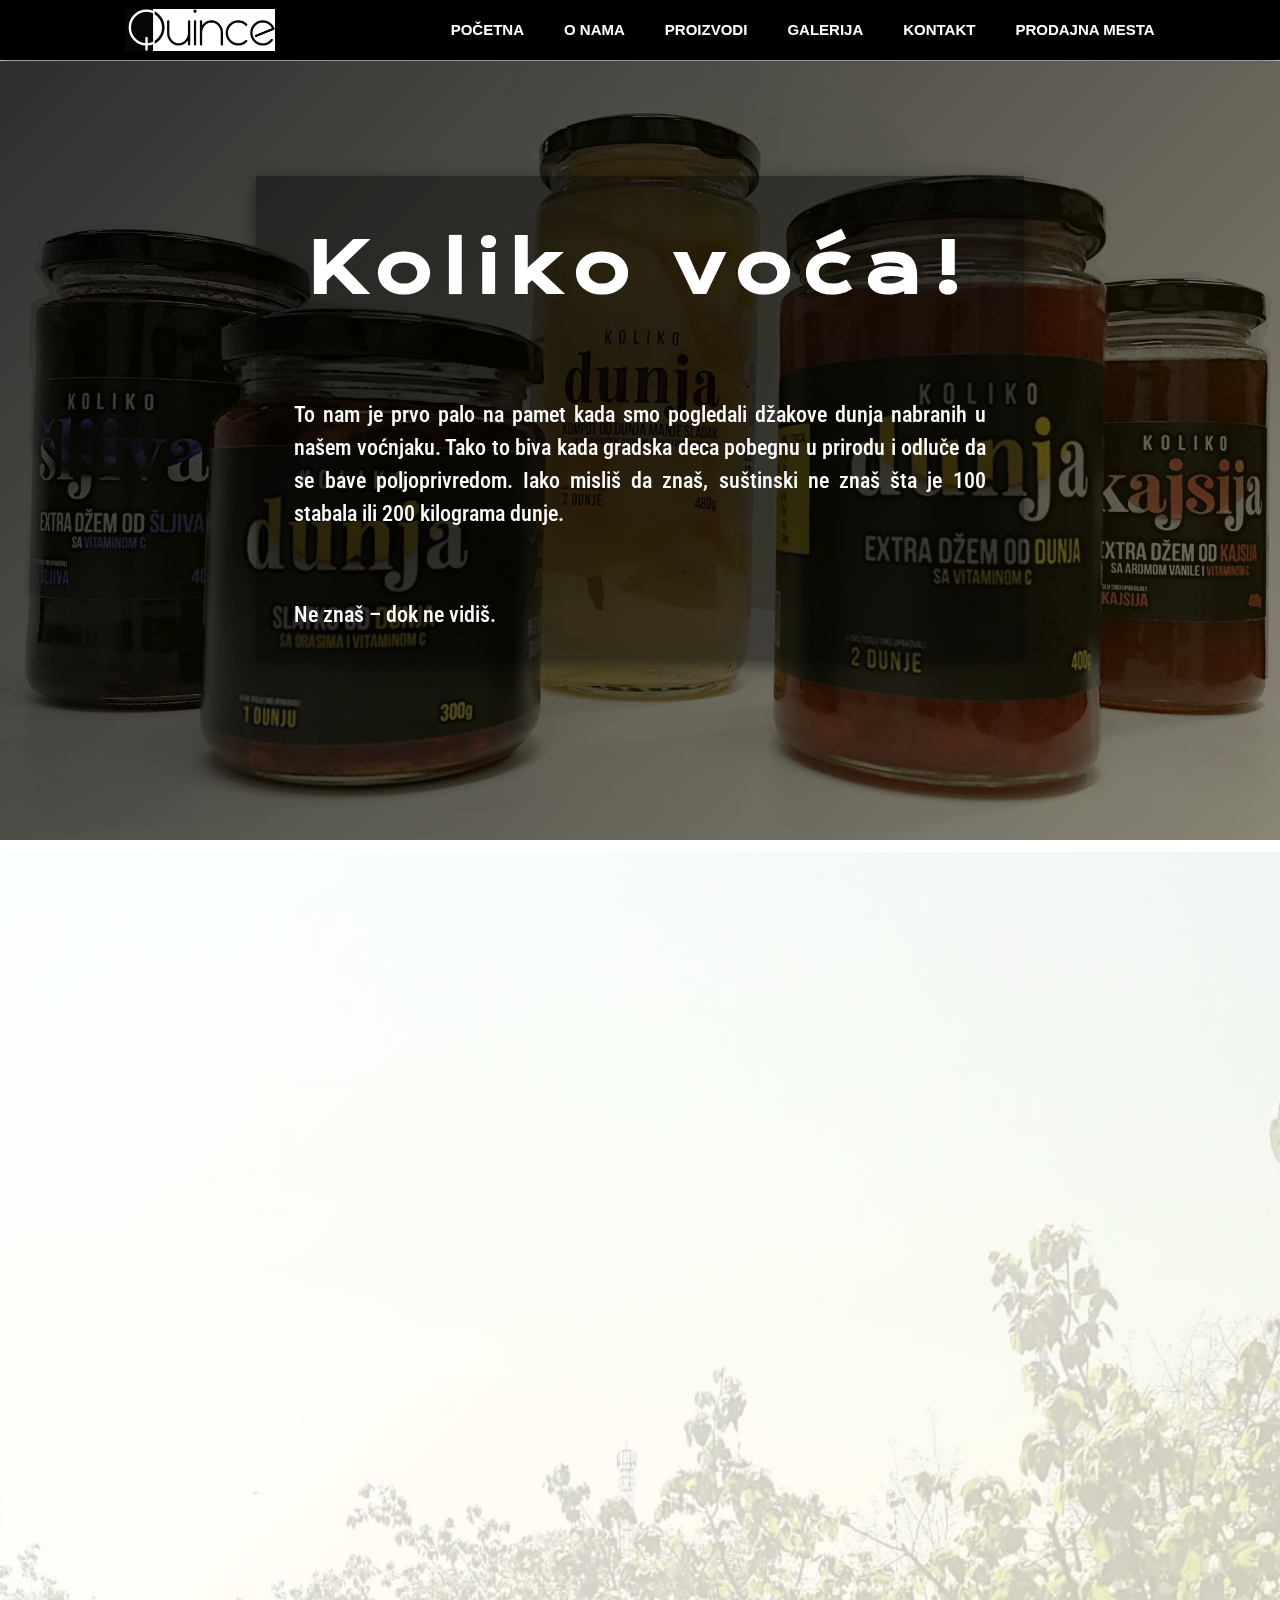
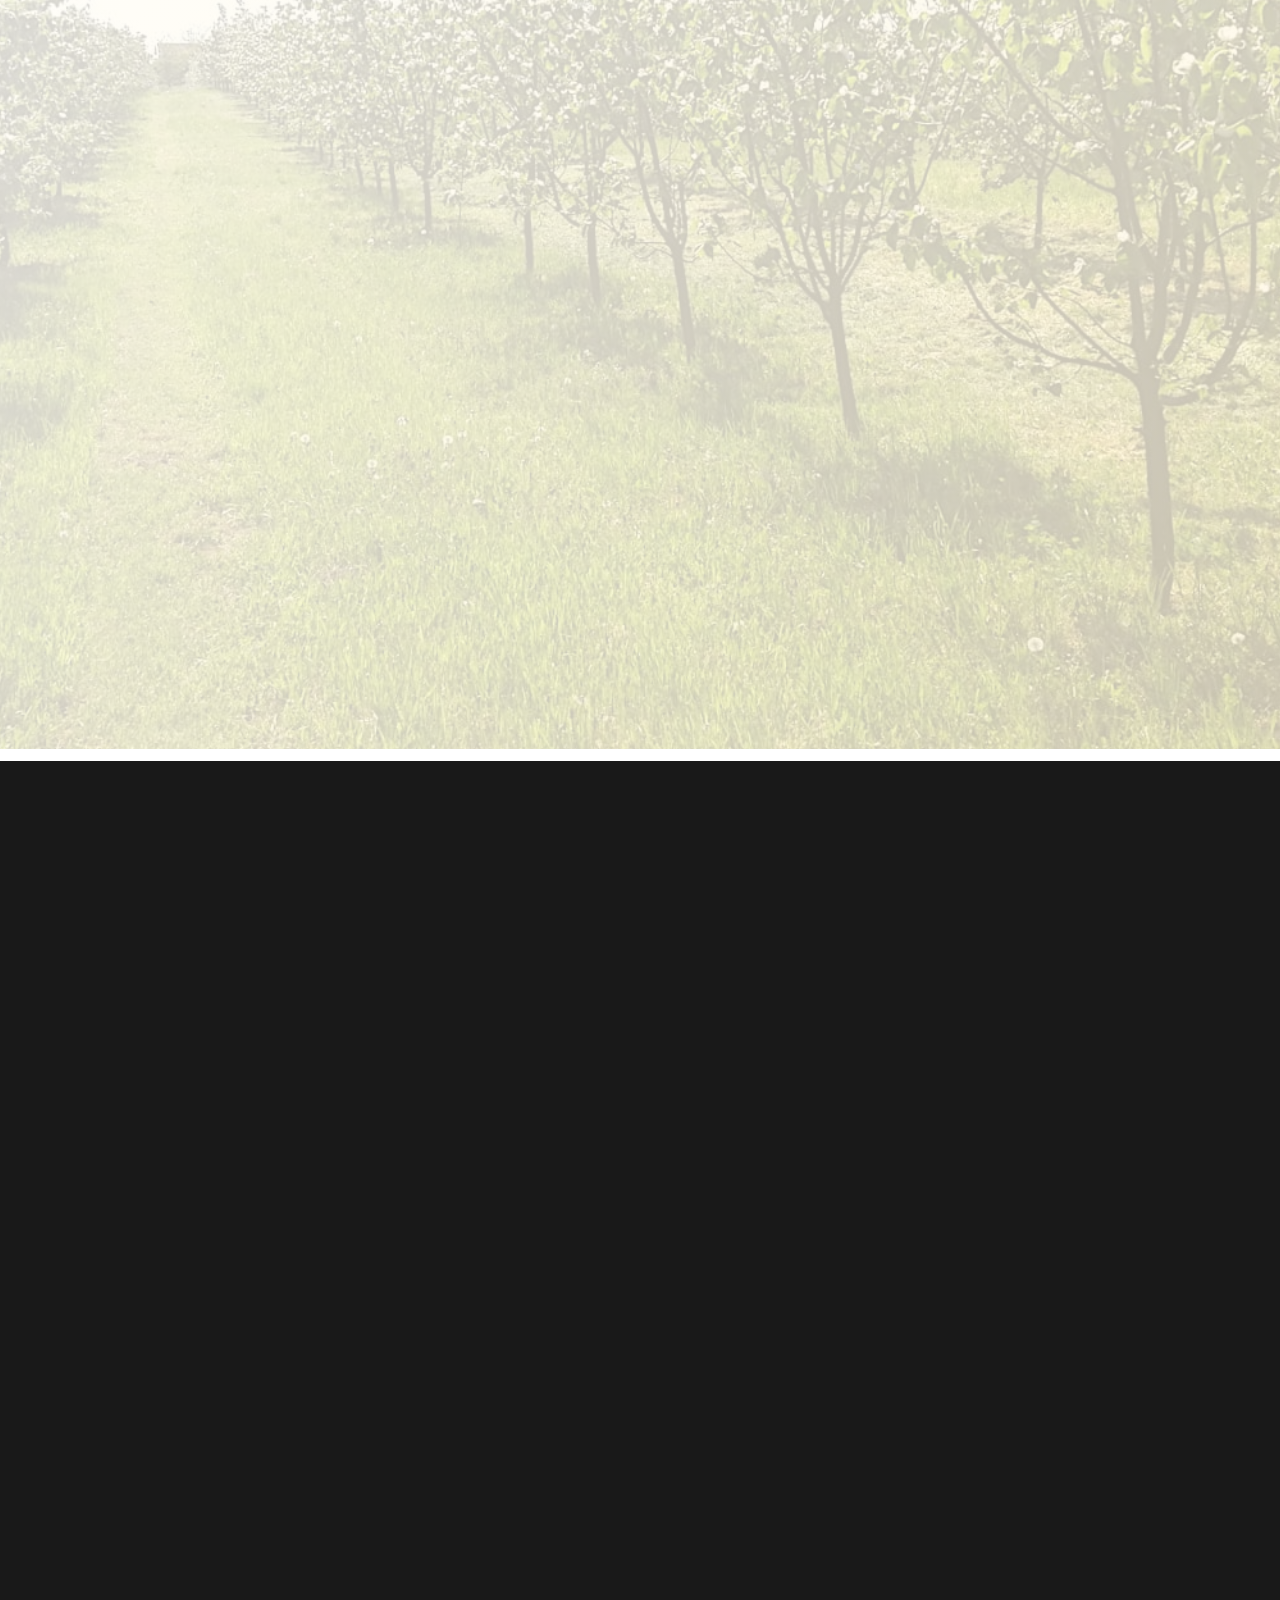
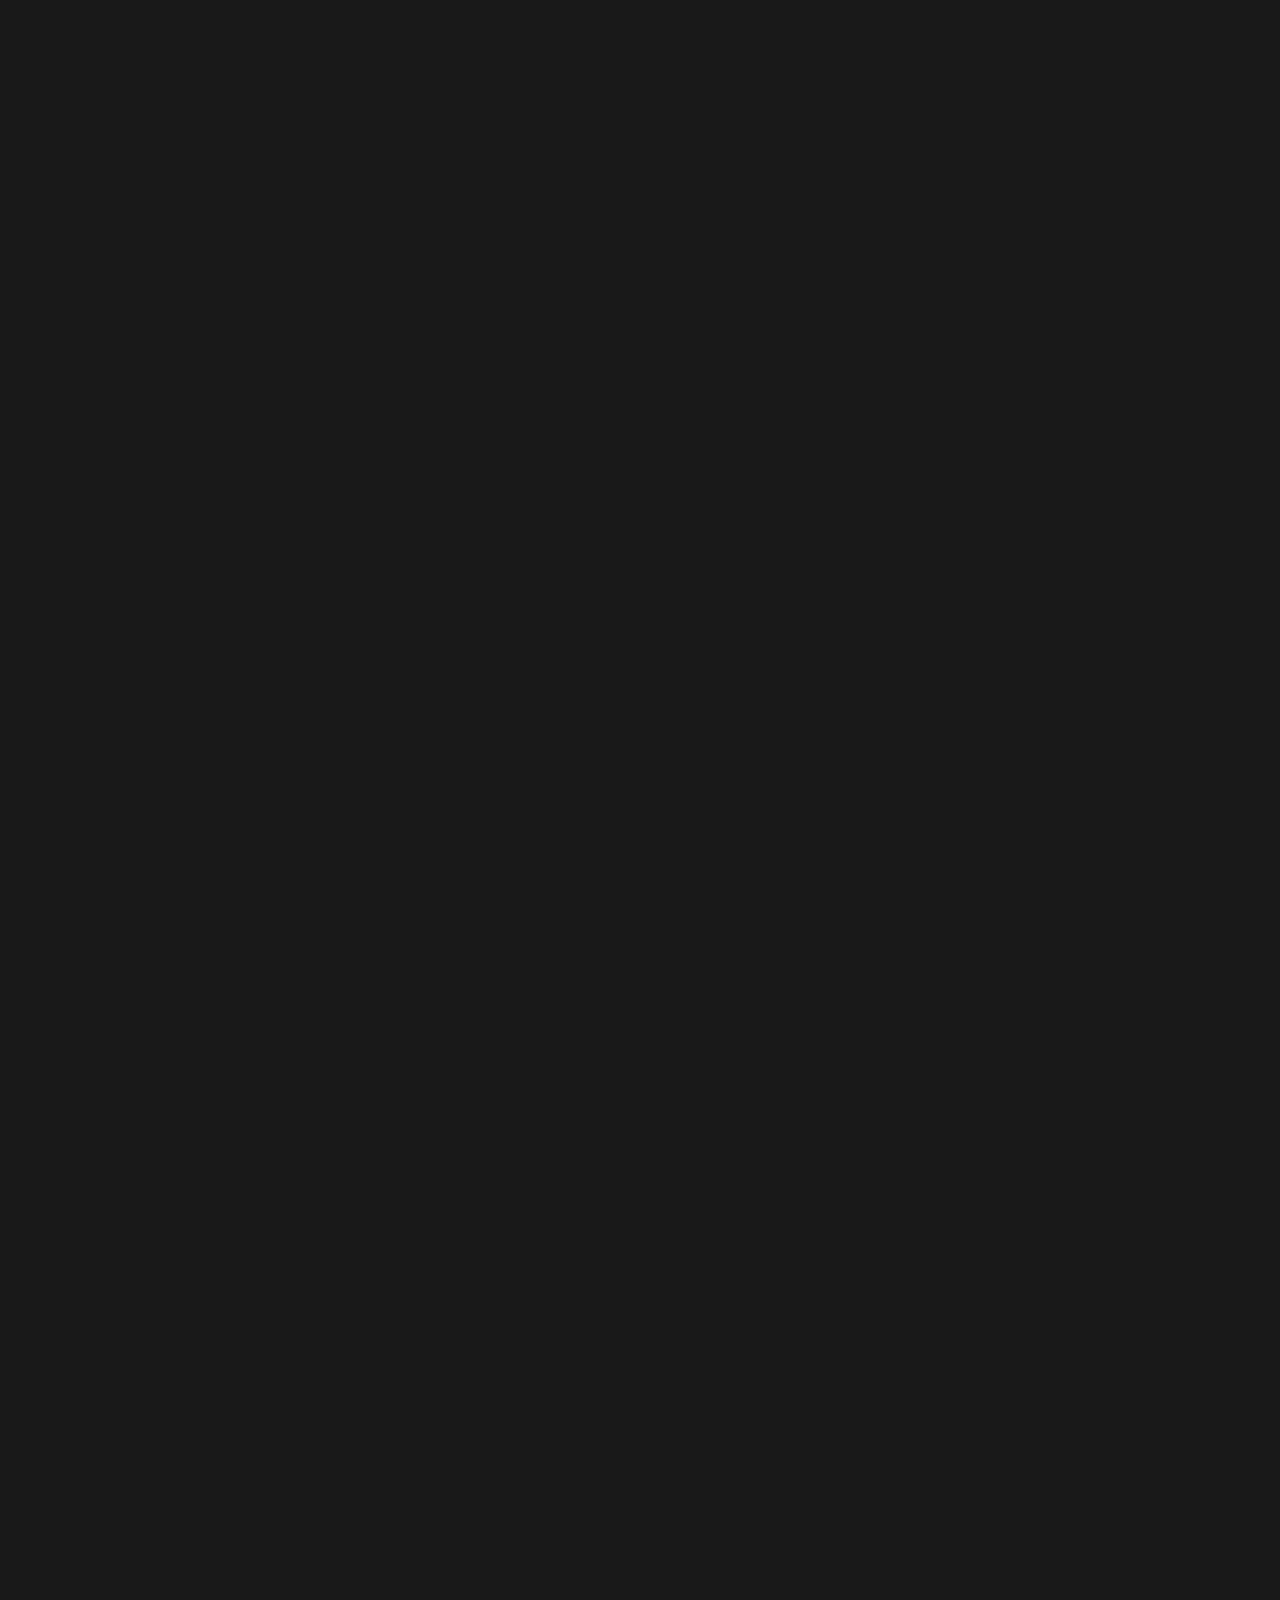
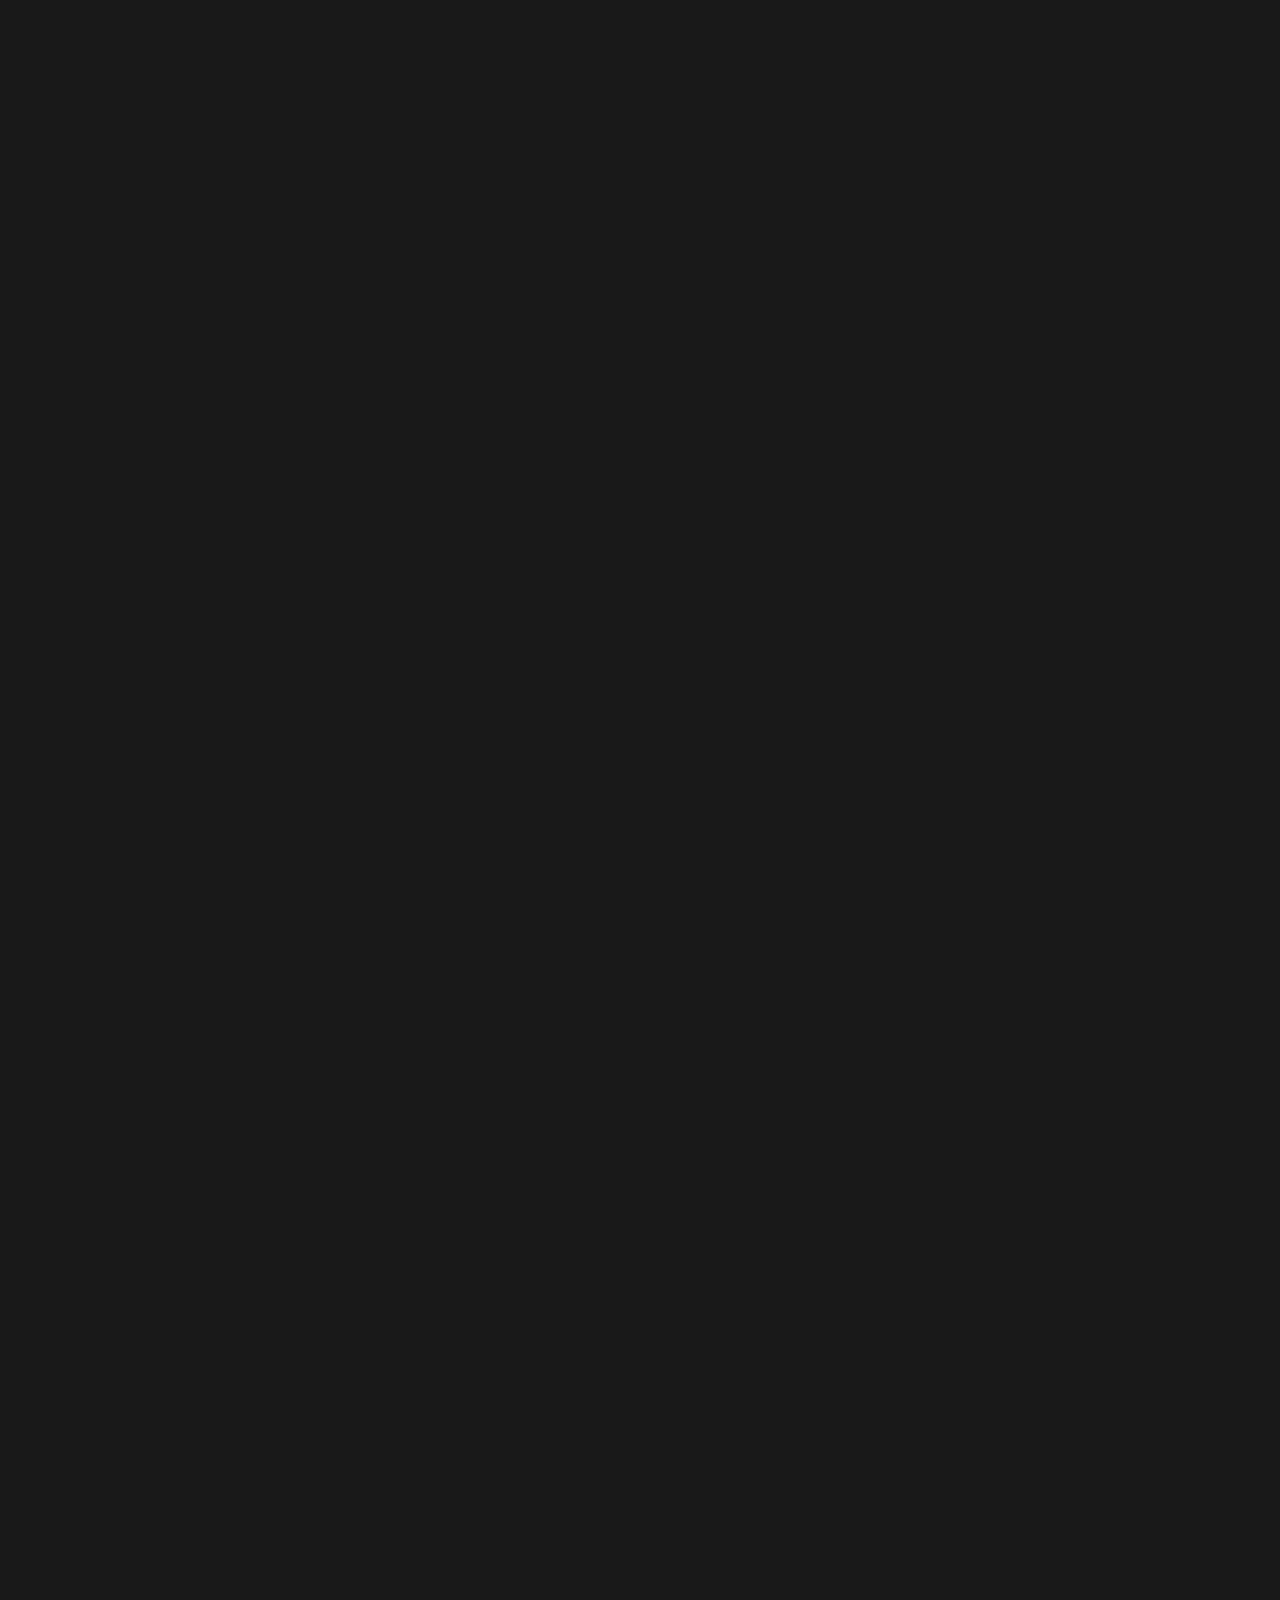
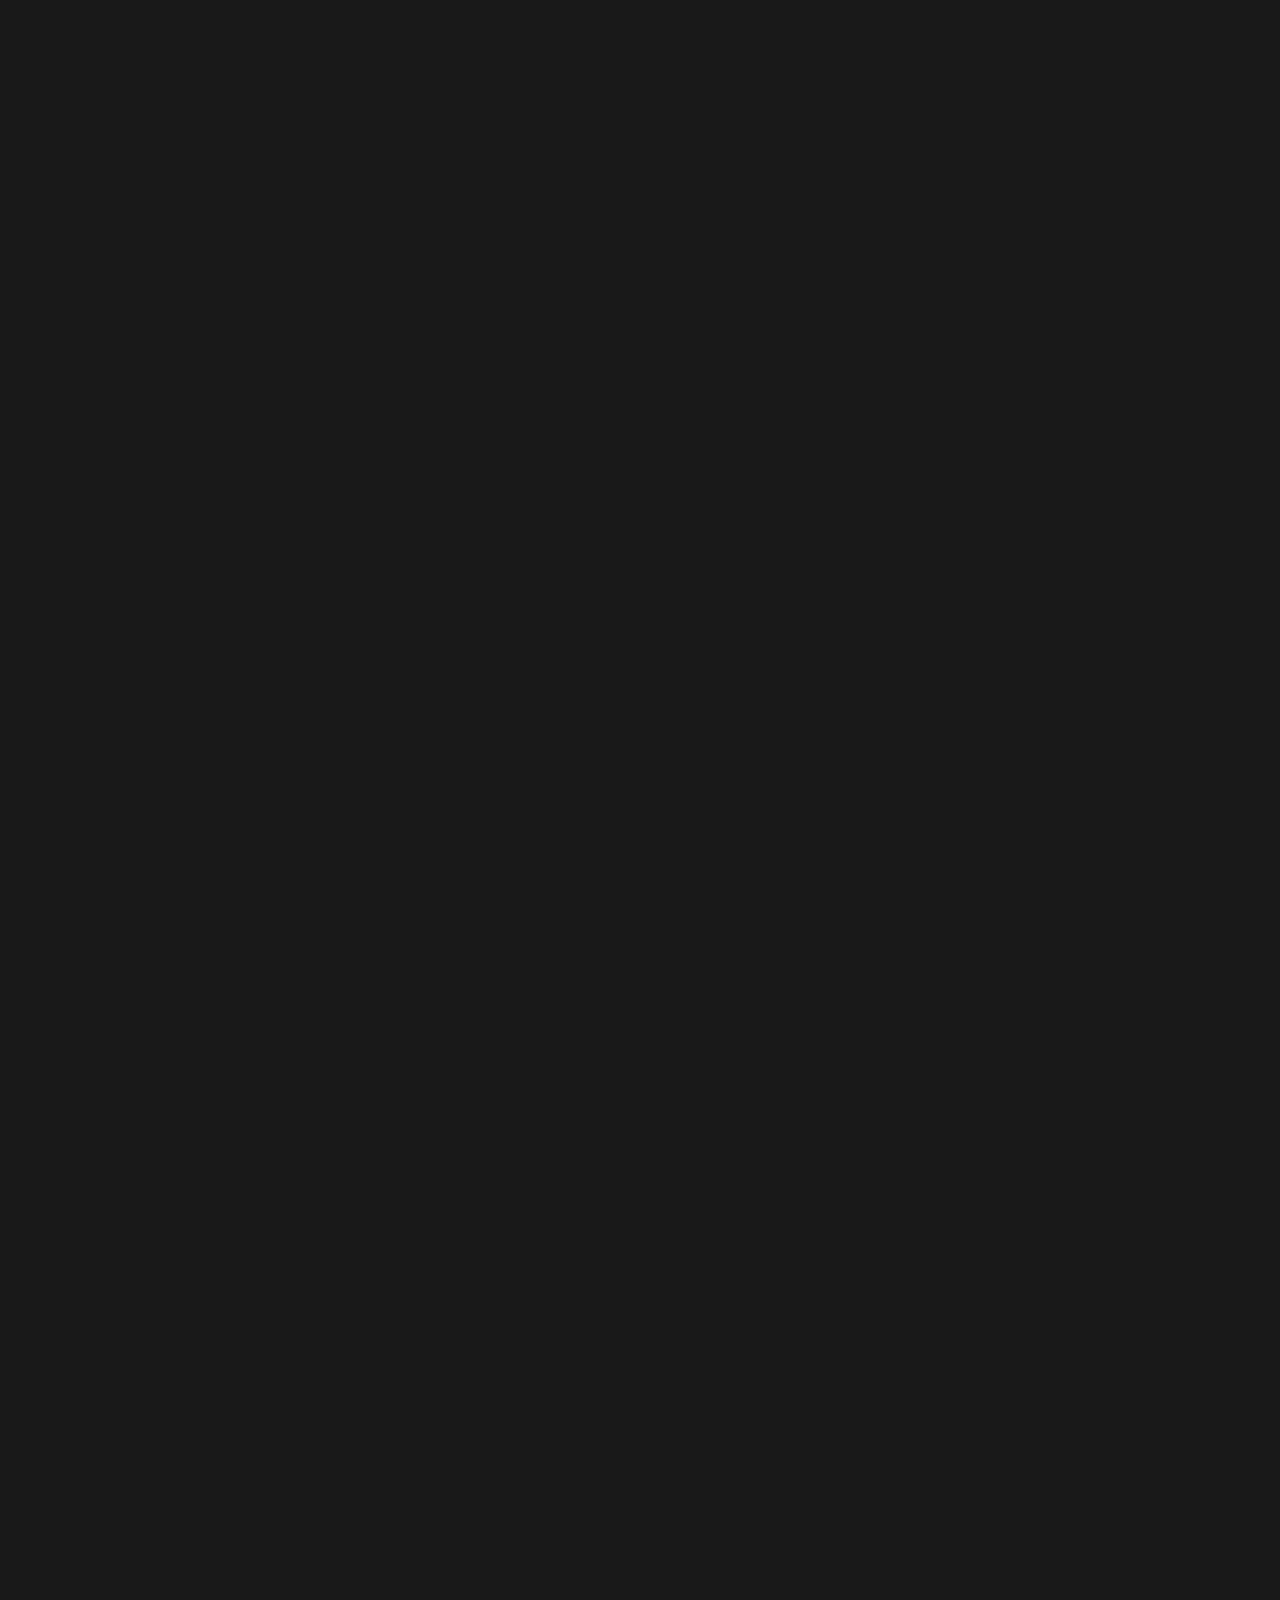
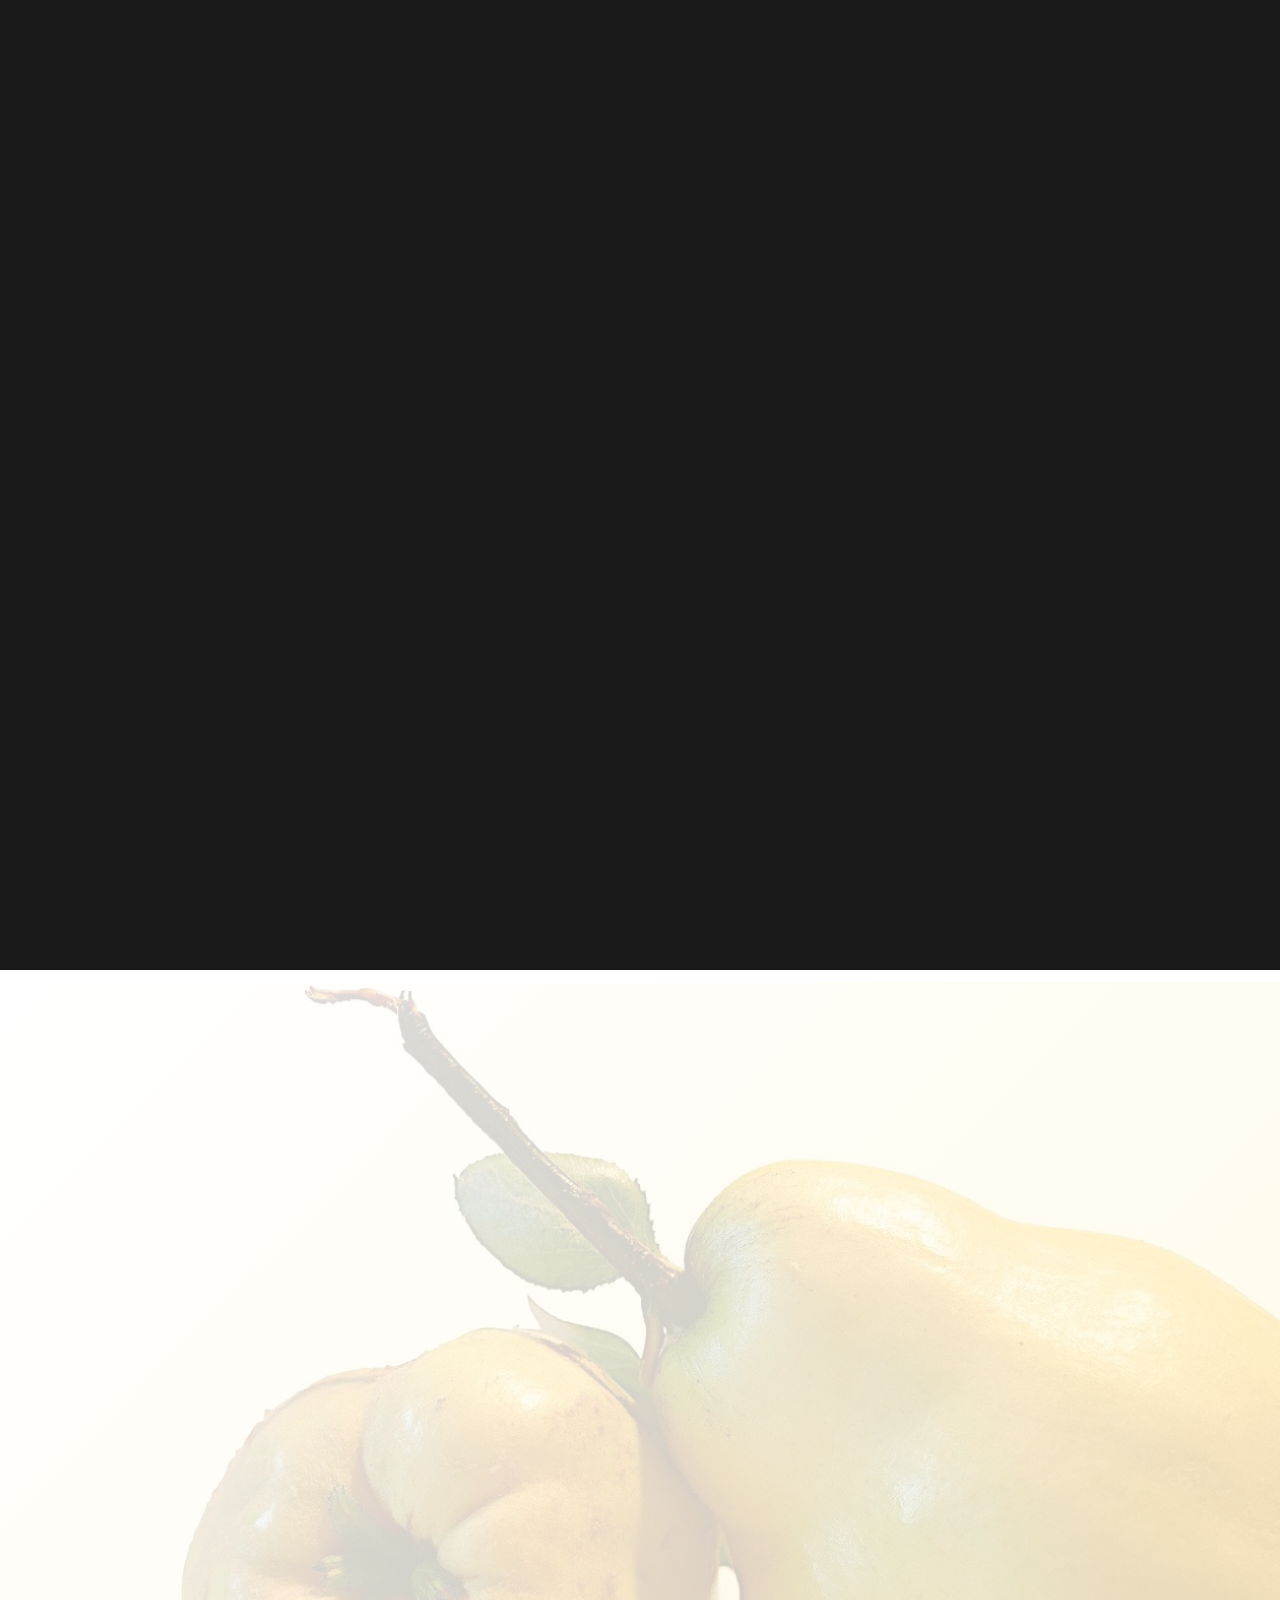
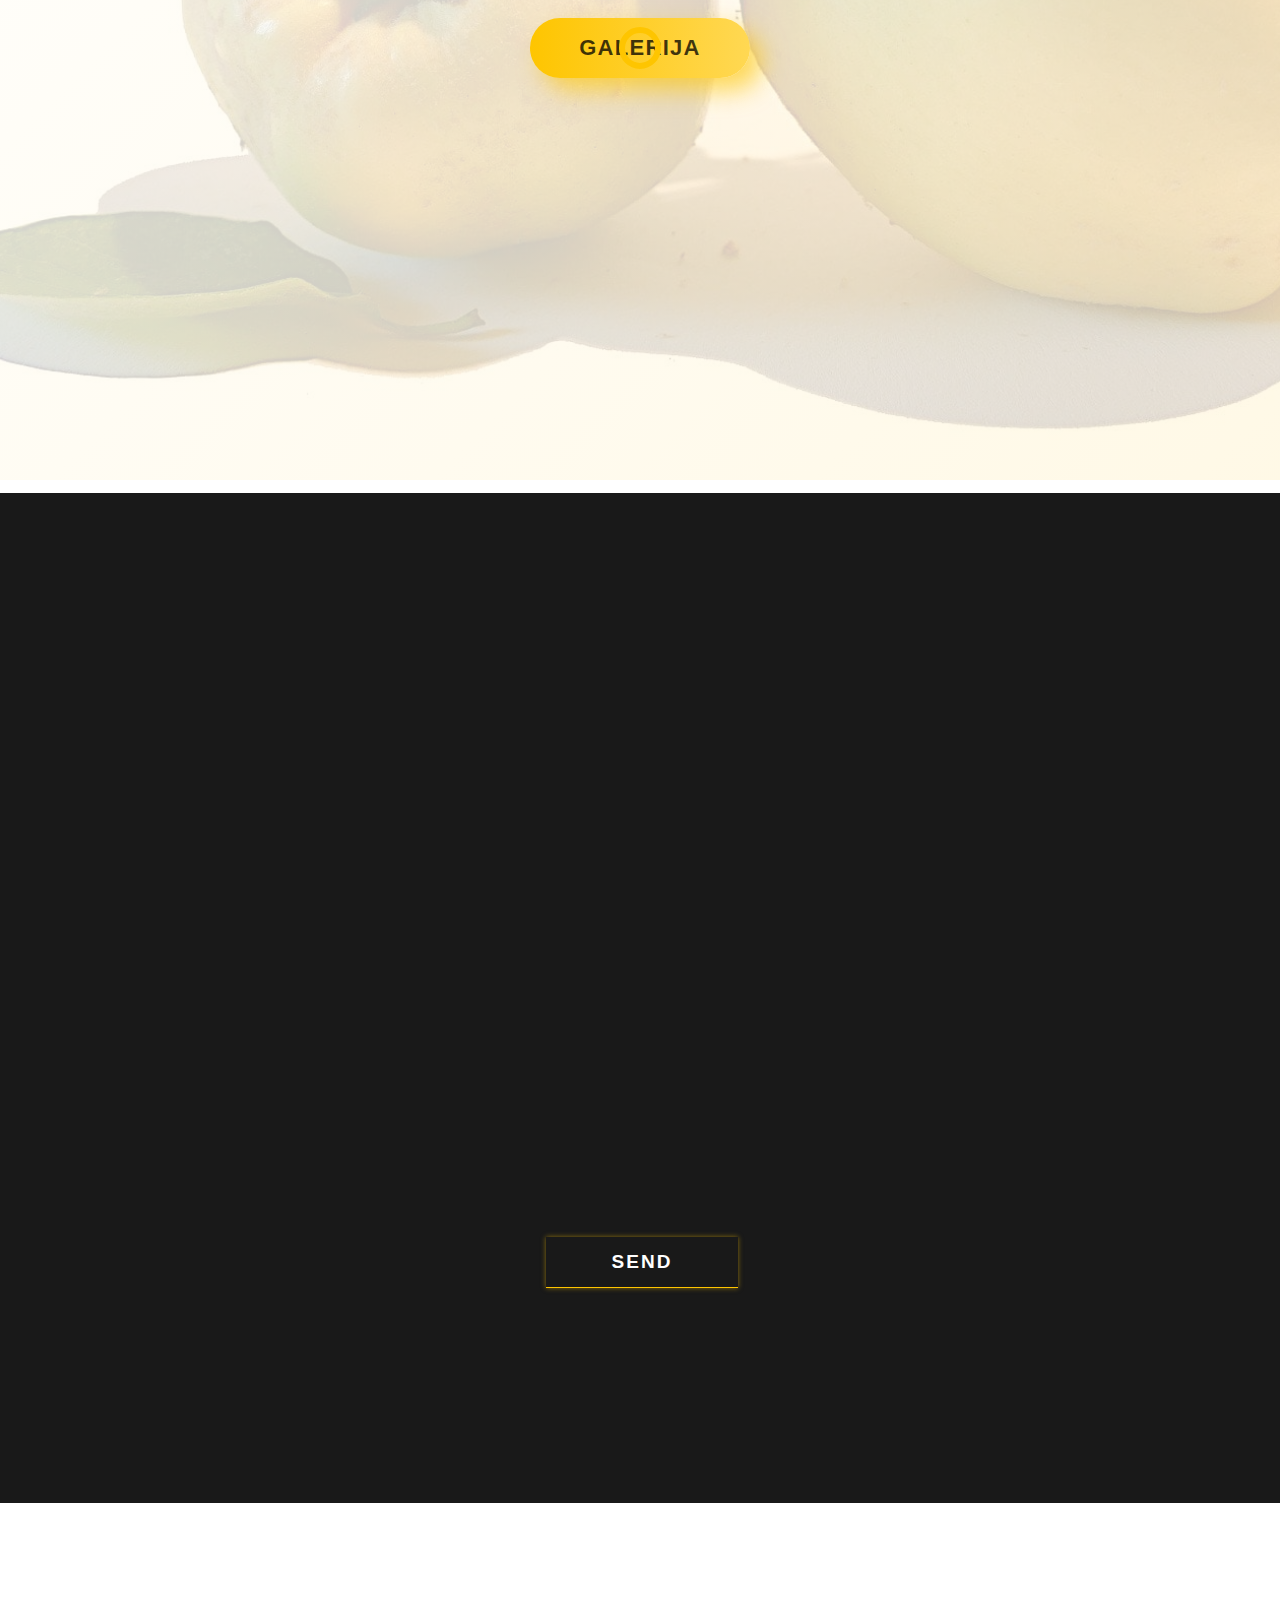
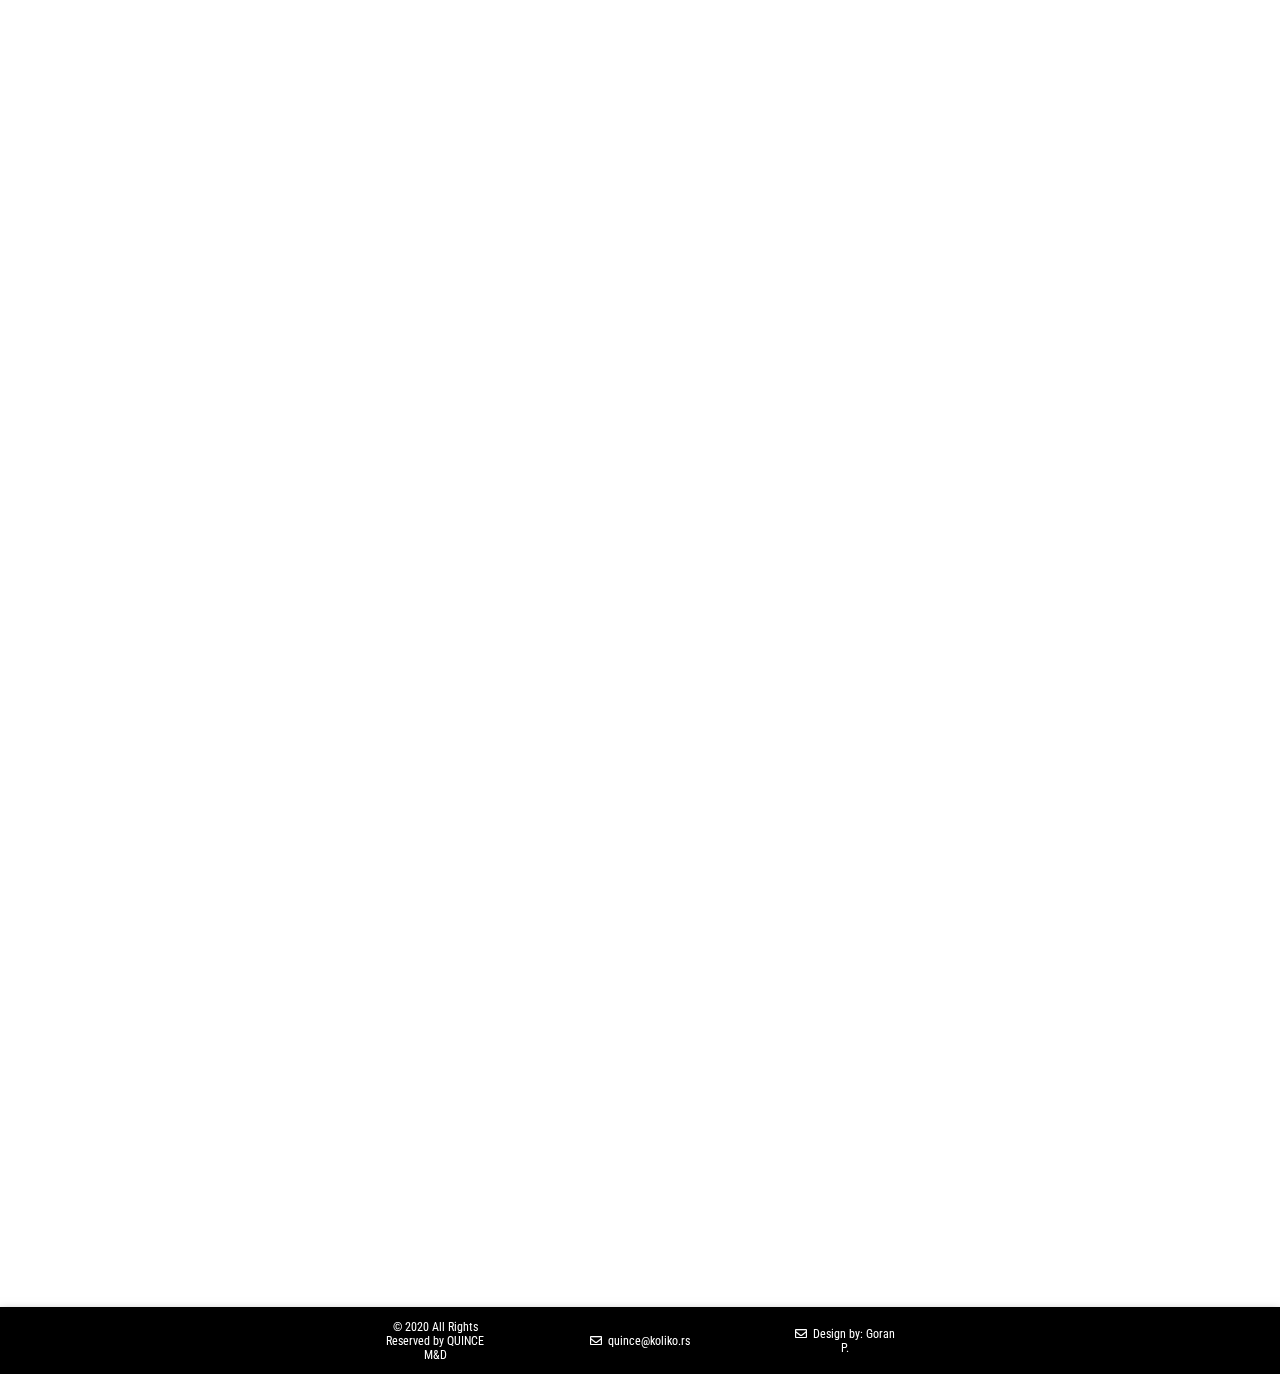
==== commit 8cf653a7: "youtube aspect ratio" ====
--- a/index.html
+++ b/index.html
@@ -91,7 +91,7 @@
                     </p>
                 </div>
                 <div class="yt" data-aos="flip-down" data-aos-duration="1500">
-                    <iframe width="560" height="315" src="https://www.youtube.com/embed/9yoS4sDJj3s" frameborder="0"
+                    <iframe class="youtubeVid" src="https://www.youtube.com/embed/9yoS4sDJj3s" frameborder="0"
                         allow="accelerometer; autoplay; encrypted-media; gyroscope; picture-in-picture"
                         allowfullscreen></iframe>
                 </div>
--- a/styles.css
+++ b/styles.css
@@ -313,6 +313,11 @@
     font-style: oblique;
     font-family: 'Krona One', sans-serif;
     font-size: 1.7rem;
+}
+
+.youtubeVid {
+    width: 60%;
+    aspect-ratio: 16/9;
 }
 
 .section2 .wrapper {
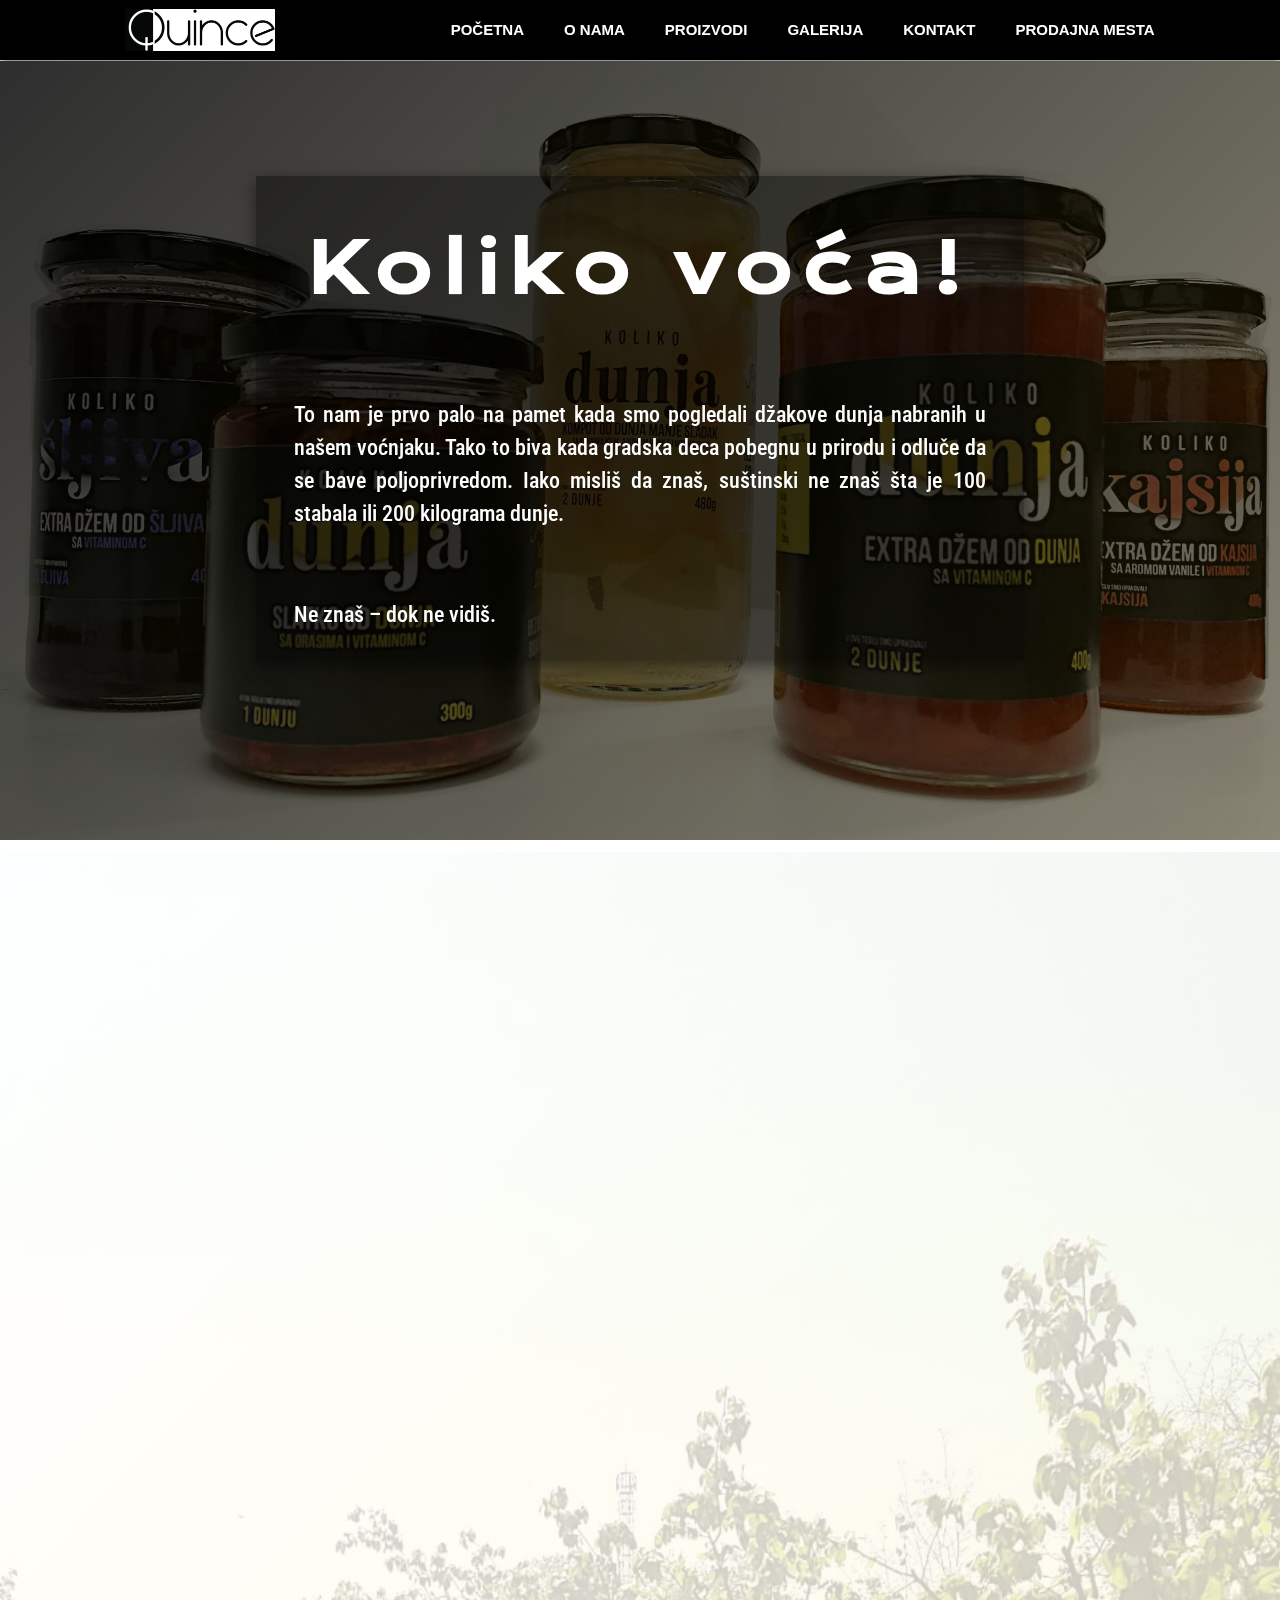
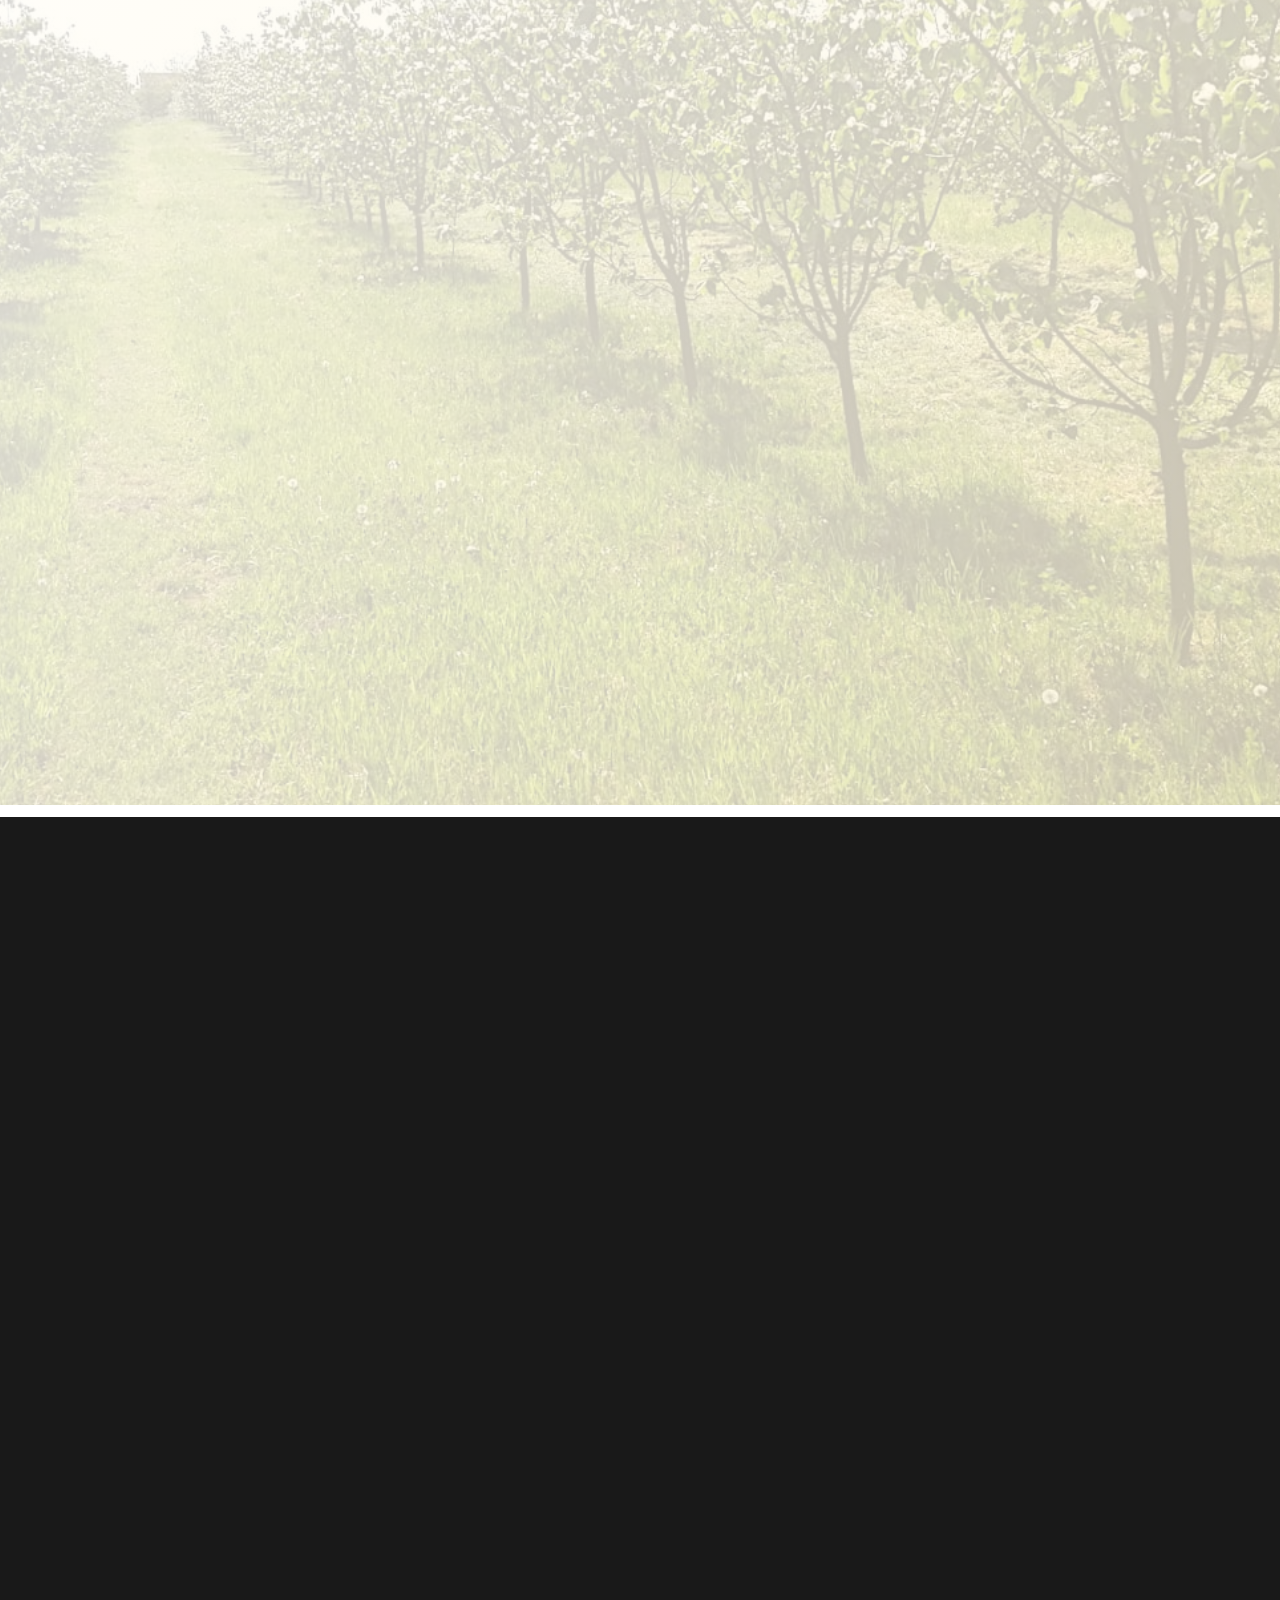
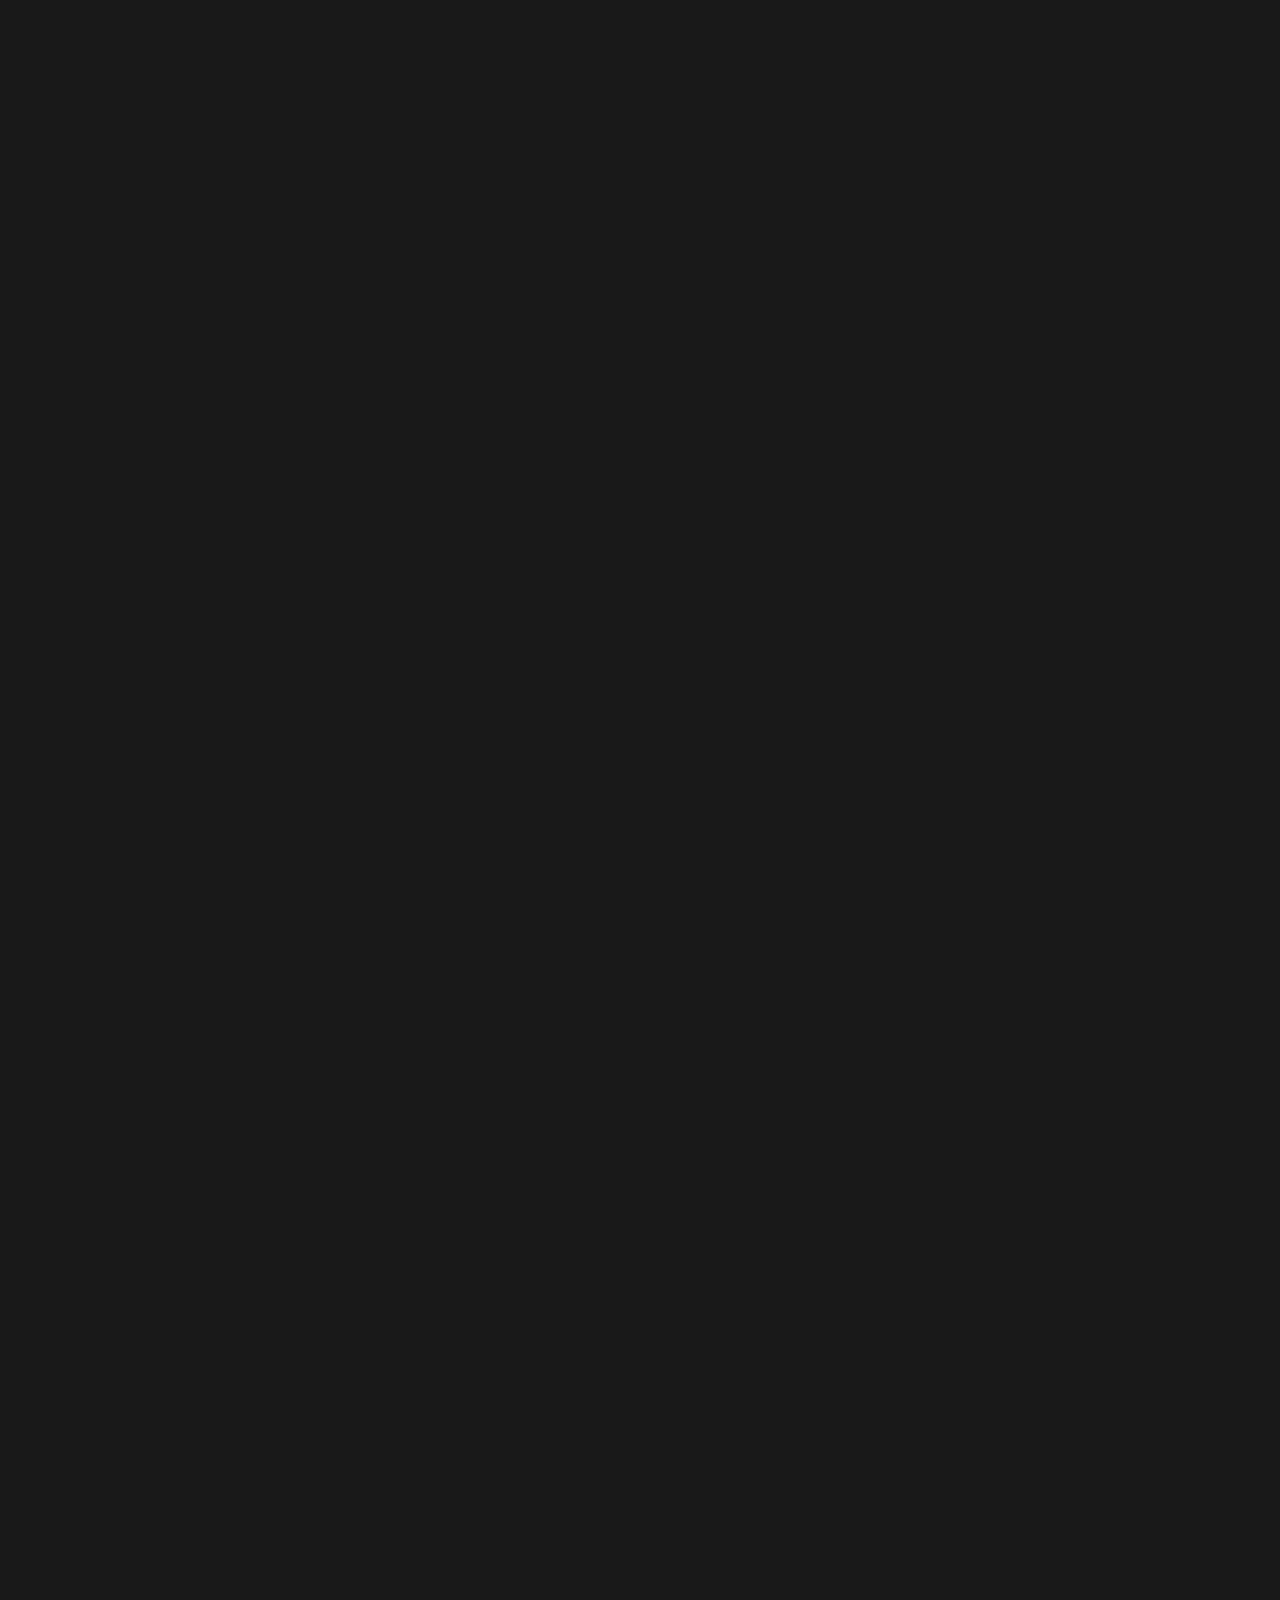
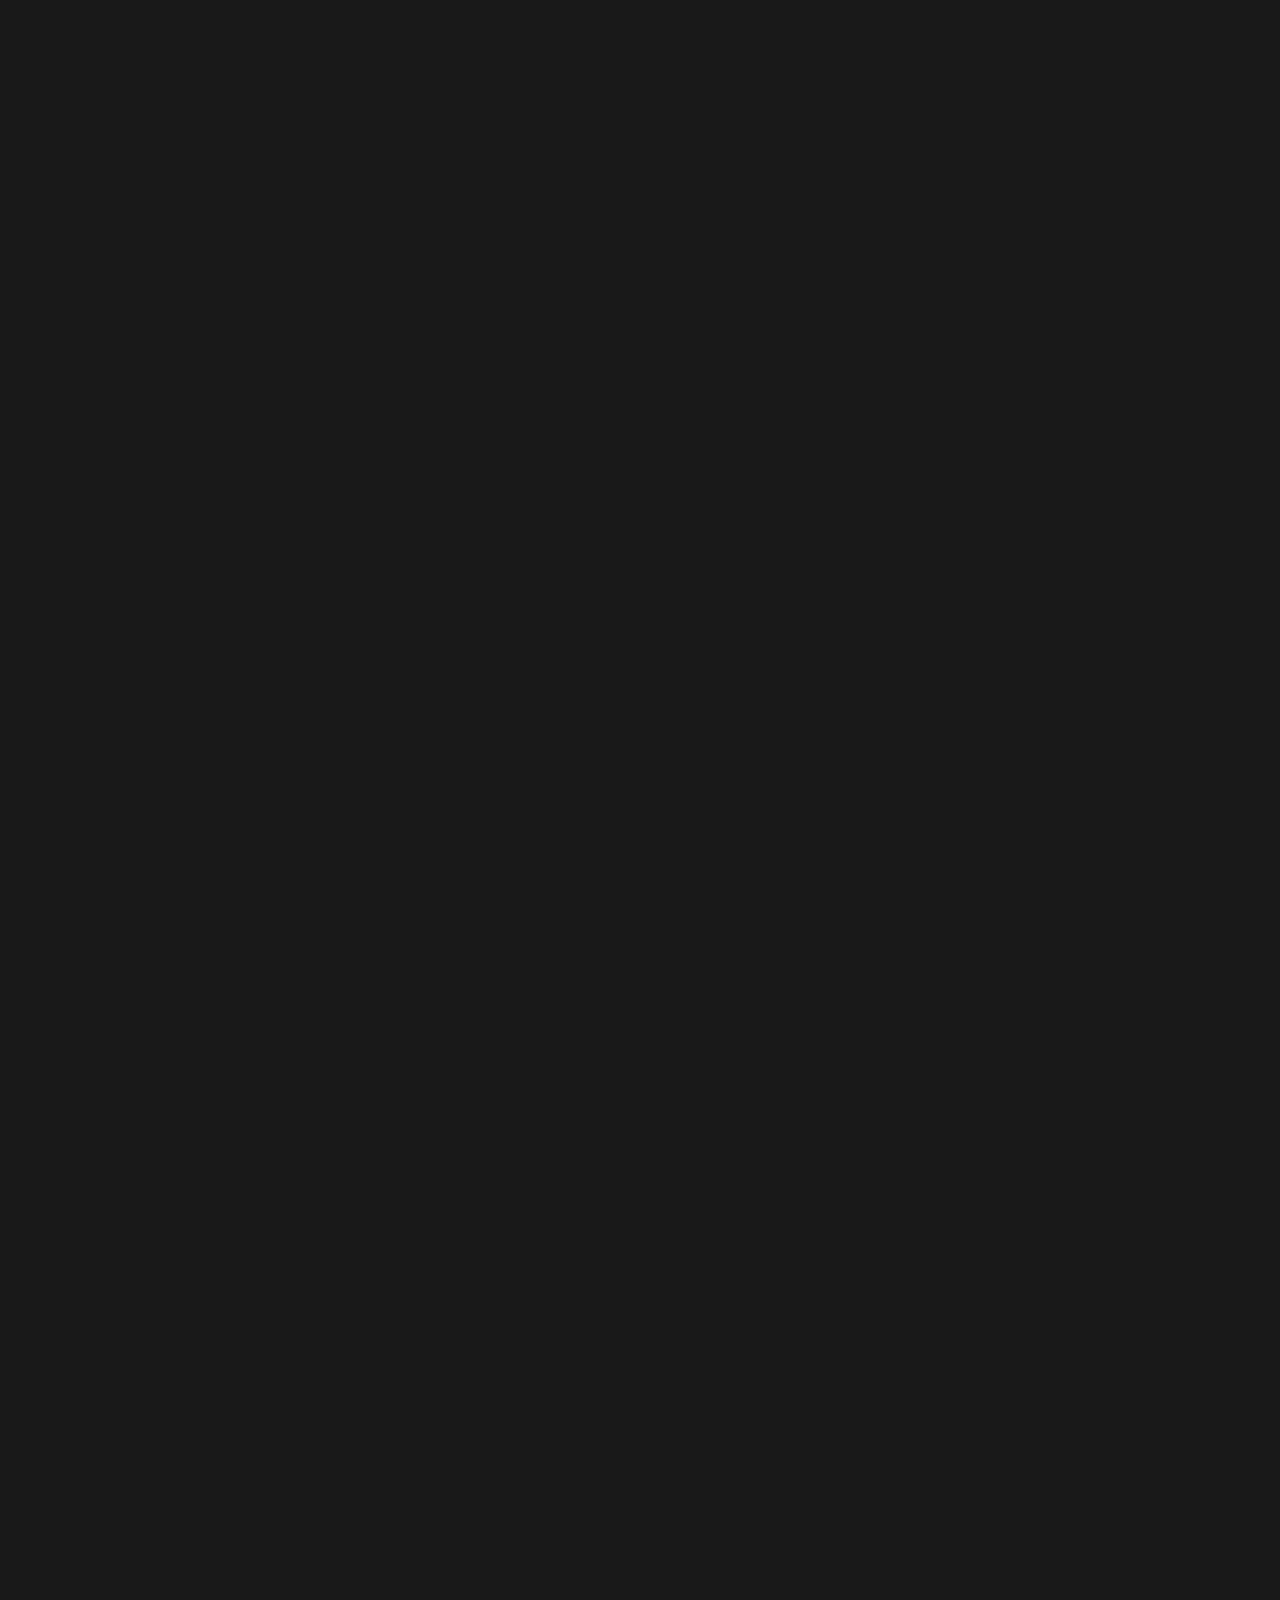
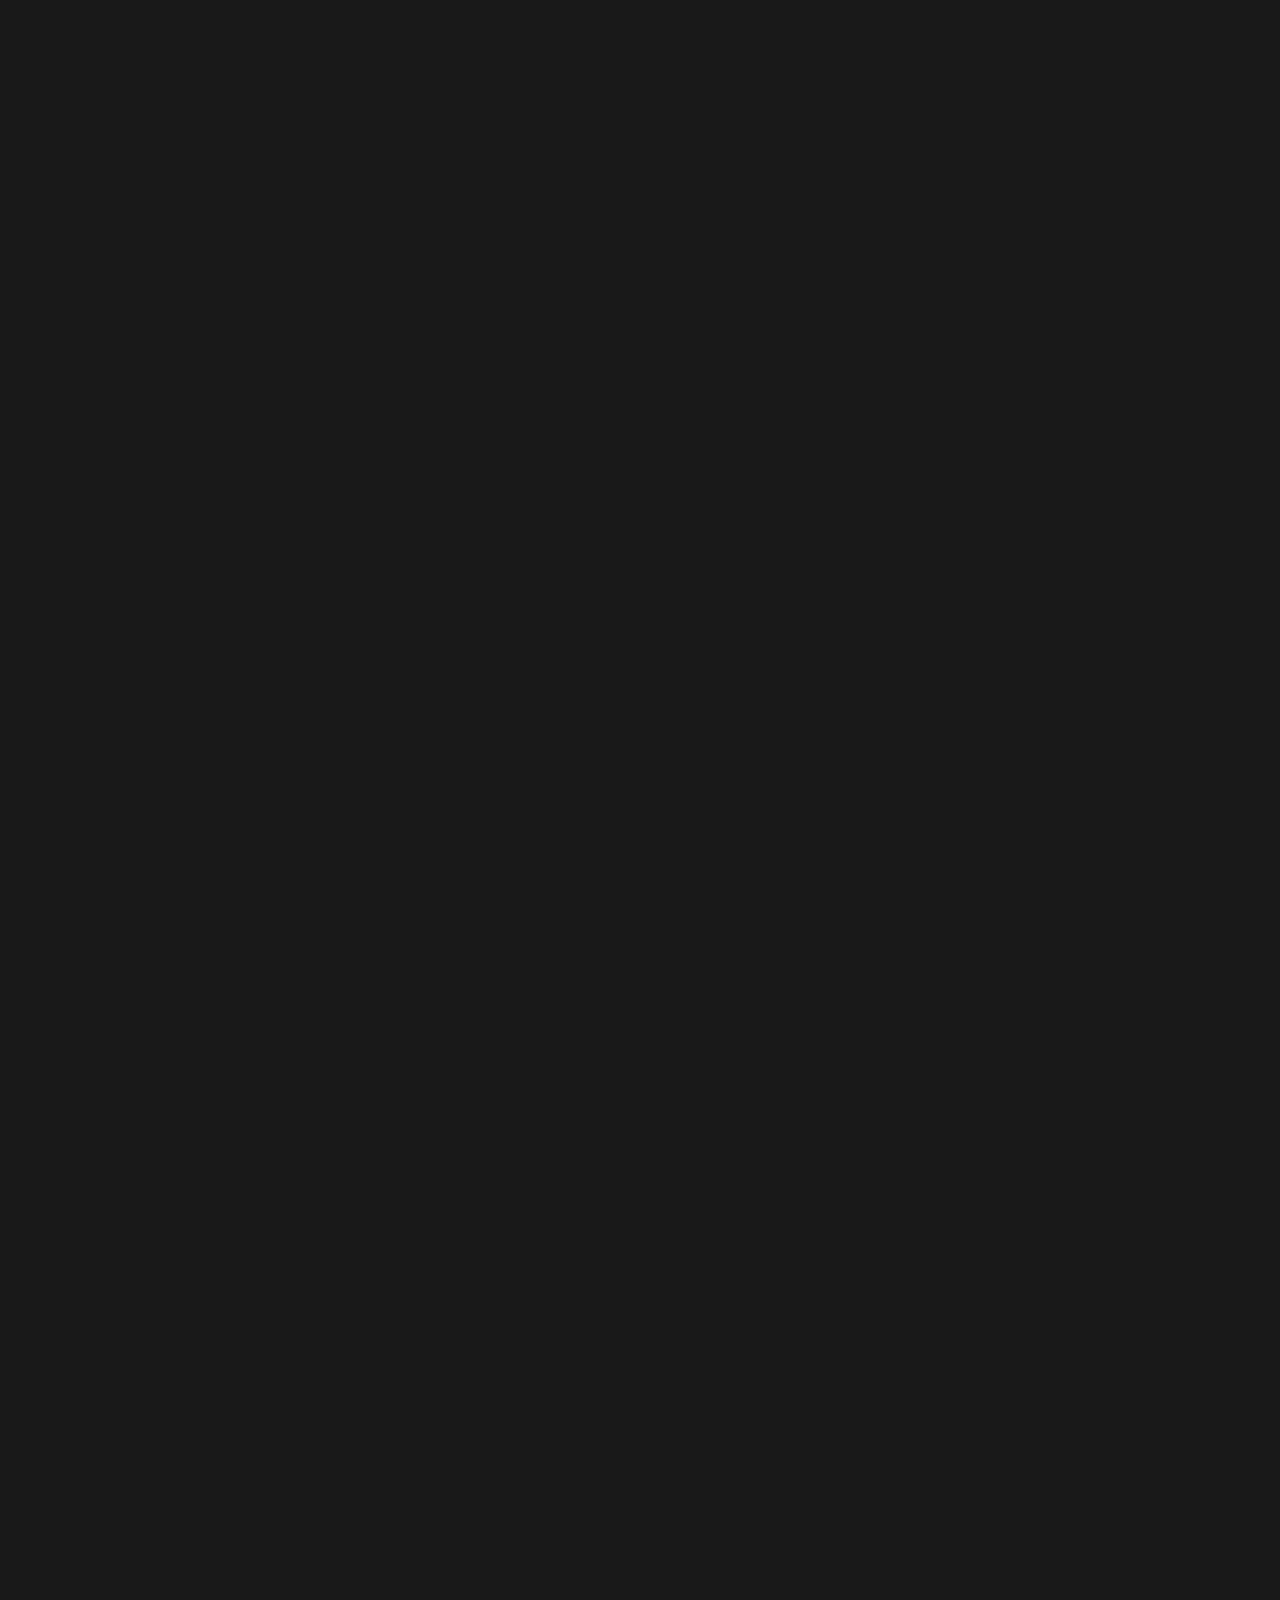
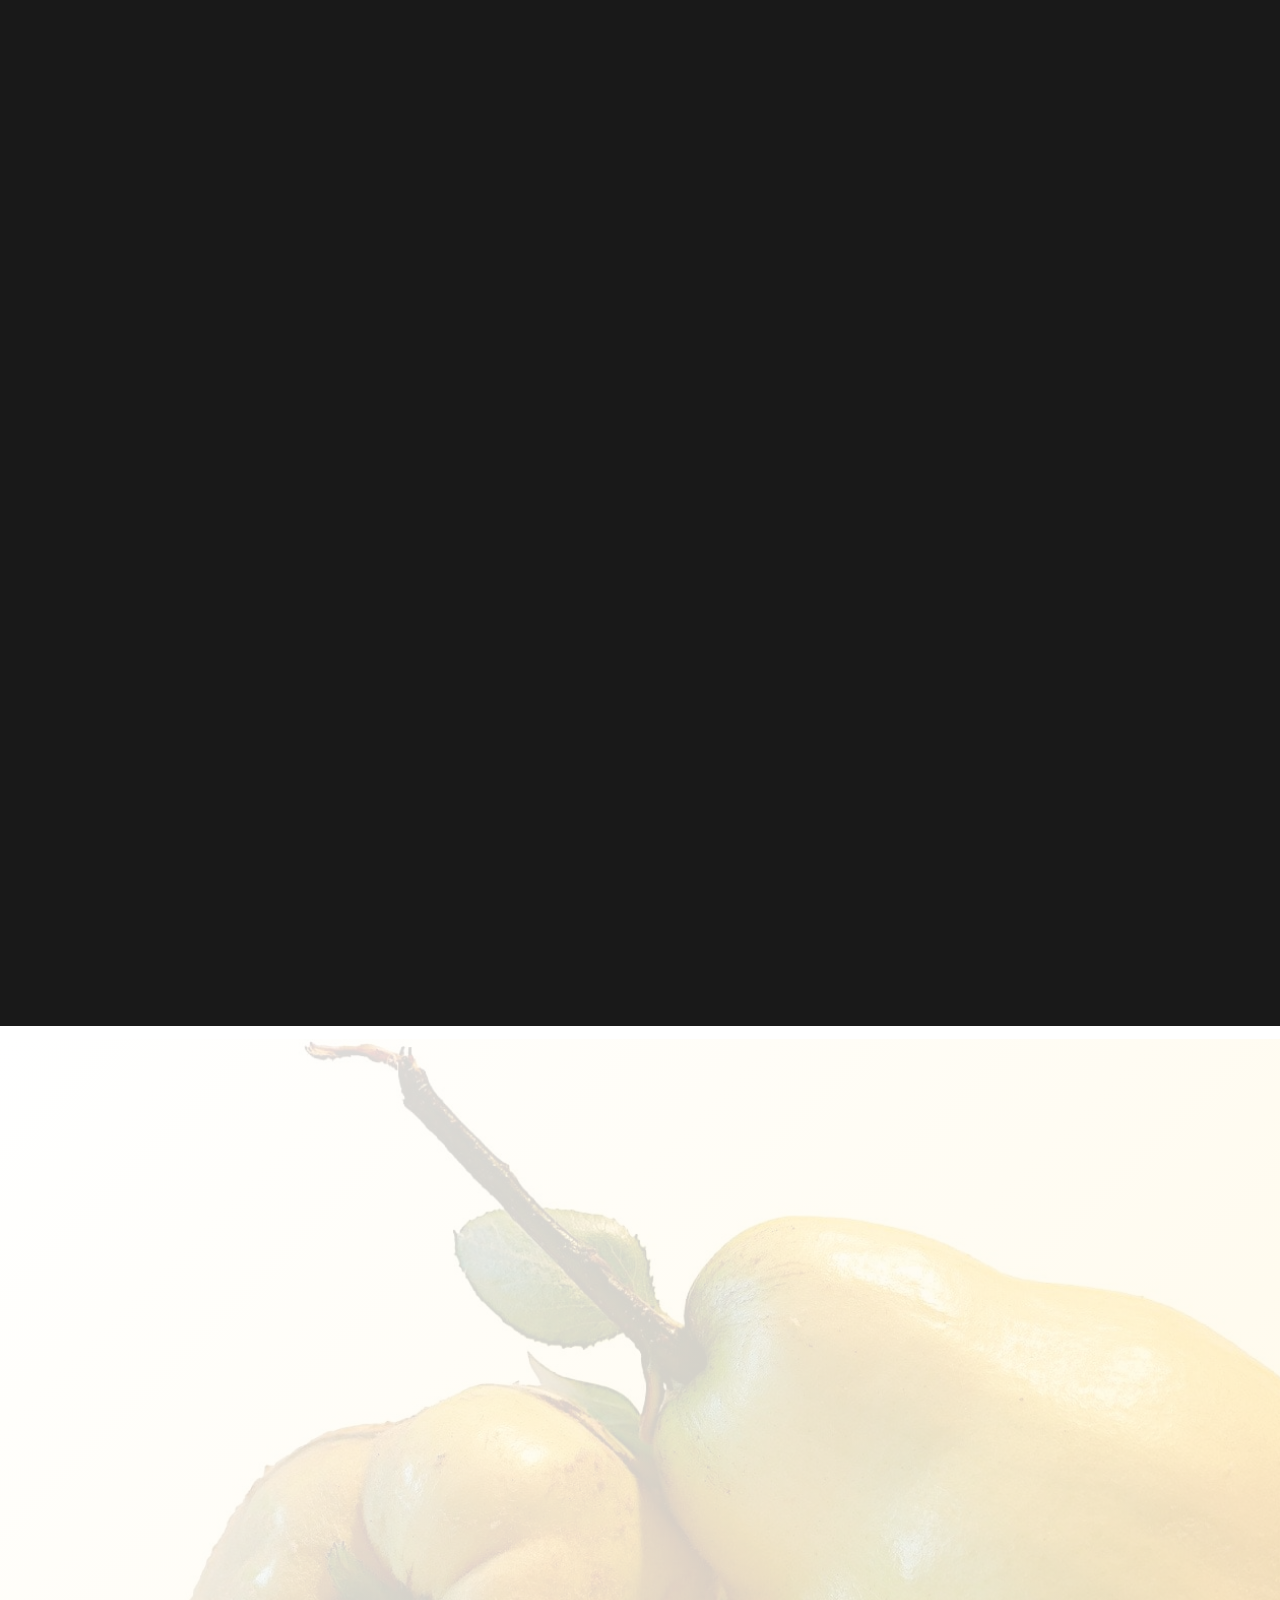
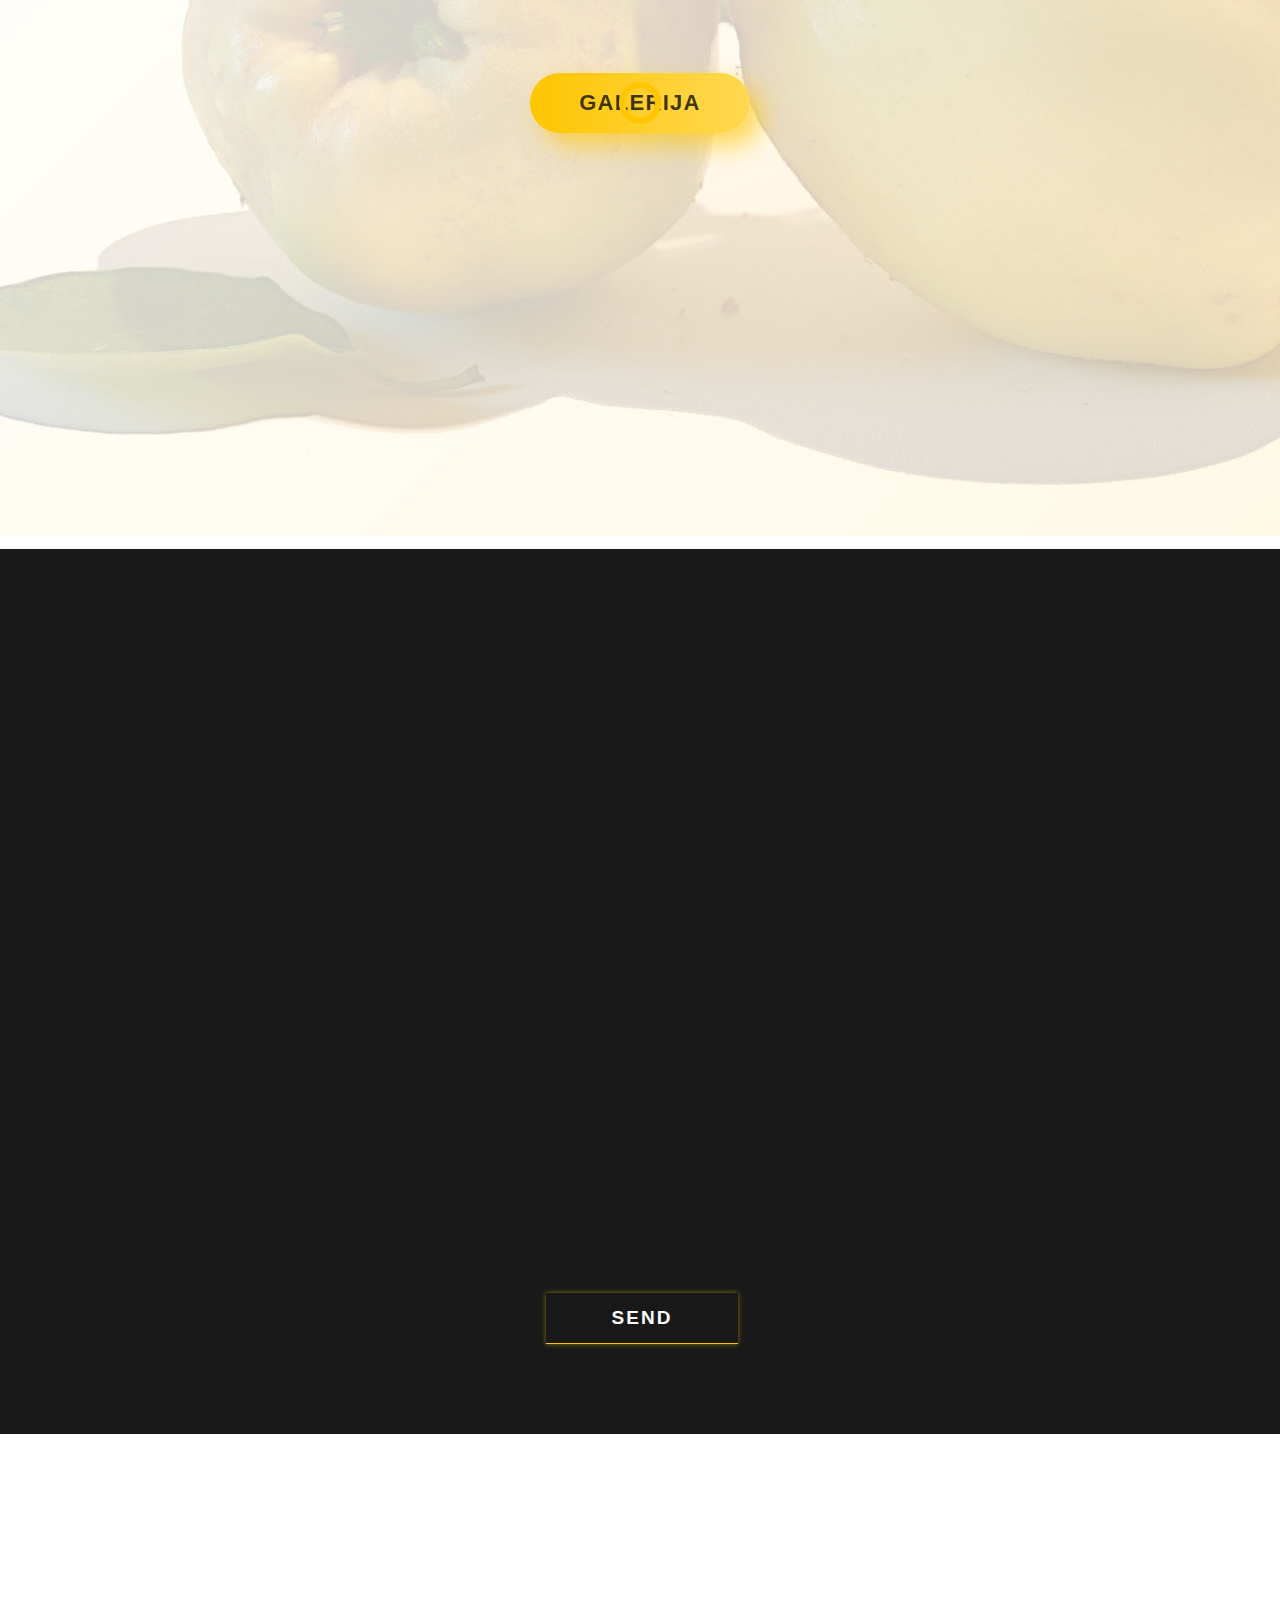
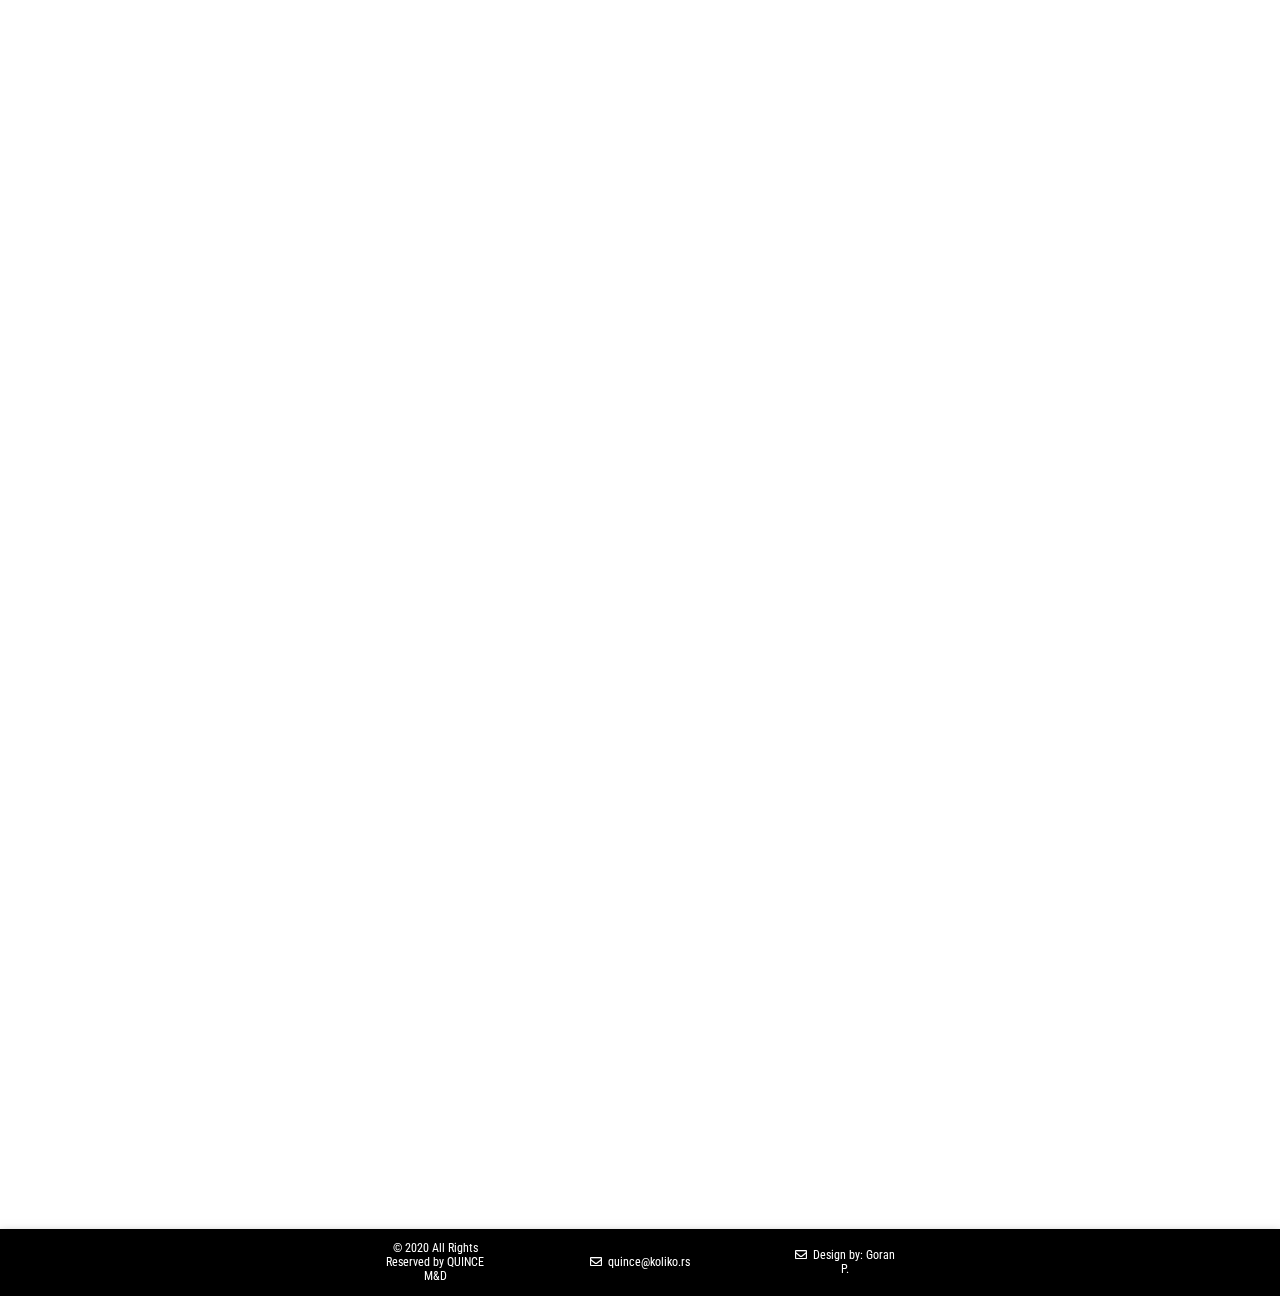
==== commit ea81d32f: "some mobile margin changes" ====
--- a/index.html
+++ b/index.html
@@ -91,7 +91,7 @@
                     </p>
                 </div>
                 <div class="yt" data-aos="flip-down" data-aos-duration="1500">
-                    <iframe class="youtubeVid" src="https://www.youtube.com/embed/9yoS4sDJj3s" frameborder="0"
+                    <iframe width="560" height="315" src="https://www.youtube.com/embed/9yoS4sDJj3s" frameborder="0"
                         allow="accelerometer; autoplay; encrypted-media; gyroscope; picture-in-picture"
                         allowfullscreen></iframe>
                 </div>
@@ -334,12 +334,14 @@
                     <input type="submit" class="kontaktdugme" value="Send" tabindex="7">
                 </form>
             </div>
-            <a class="section5-fb" href="https://www.facebook.com/Kolikovoca/" data-aos="fade-down"
-                data-aos-duration="1500"><i class="fab fa-facebook-square"></i></a>
-            <a class="section5-inst" href="https://www.instagram.com/kolikovoca/" data-aos="fade-up"
-                data-aos-duration="1500"><i class="fab fa-instagram"></i></a>
-            <a class="section5-yt" href="https://www.youtube.com/channel/UCs7JsSX-rfdDY4fyYQsCJpg" data-aos="fade-down"
-                data-aos-duration="1500"><i class="fab fa-youtube"></i></a>
+            <div class="social-box">
+                <a class="section5-fb" href="https://www.facebook.com/Kolikovoca/" data-aos="fade-down"
+                    data-aos-duration="1500"><i class="fab fa-facebook-square"></i></a>
+                <a class="section5-inst" href="https://www.instagram.com/kolikovoca/" data-aos="fade-up"
+                    data-aos-duration="1500"><i class="fab fa-instagram"></i></a>
+                <a class="section5-yt" href="https://www.youtube.com/channel/UCs7JsSX-rfdDY4fyYQsCJpg"
+                    data-aos="fade-down" data-aos-duration="1500"><i class="fab fa-youtube"></i></a>
+            </div>
         </div>
     </div>
 
@@ -354,6 +356,9 @@
                     <h3>Beograd</h3>
                     <h4>Online shop</h4>
                     <p>HRANA SA IZVORA, <a href="https://hranasaizvora.rs/">hranasaizvora.rs</a> , tel: 063/497-826</p>
+                    <h4>Online shop</h4>
+                    <p>FUDI, <a href="https://fudi.rs/kategorija/namazi/slatki-namazi/">fudi.rs</a> , tel: 064/90-60-191
+                    </p>
                     <h4>Dorćol</h4>
                     <p>DELICENT (prodajno i konzumno mesto), ul. Knićaninova br. 3, tel: 011 4140770</p>
                     <h4>Stari Grad</h4>
@@ -366,9 +371,7 @@
                     <p>KLUB NUŠIĆ kafe restoran (konzumno mesto), ul. Sanje Živanovića br. 2, tel: 062/229262</p>
                     <h4>Zemun</h4>
                     <p>ZLATIBORSKO CARSTVO, Zemunska pijaca, tel: 064 4105731</p>
-                    <p>ZLATIBORSKA CARSTVA, ul. Palmira Toljatija br. 66a, tel: 064 6485810</p>
                     <h4>Novi Beograd</h4>
-                    <p>DAR SELA, NOVI BEOGRAD, Belville, ul. Jurija Gagarina, 14j, tel: 069 677005</p>
                     <h4>Vidikovac</h4>
                     <p>GASTRO MARKET DESA, ul. Kneza Višeslava br. 132, tel: 065 6767013</p>
                     <h4>Sremčica</h4>
@@ -382,7 +385,7 @@
 
                     <div class="slankamen">
                         <h4>Slankamen</h4>
-                        <p>RESTORAN LAGUNA (konzumno mesto),
+                        <p>RESTORAN OBALA (konzumno mesto - Ex Laguna),
                             ul. Vojvode Stepe br. 55,tel: 062 299902</p>
                     </div>
 
@@ -422,6 +425,7 @@
     <script src="main.js"></script>
     <script>
         AOS.init();
+
     </script>
 </body>
 
--- a/styles.css
+++ b/styles.css
@@ -845,6 +845,7 @@
     cursor: pointer;
     font-weight: 600;
     text-transform: uppercase;
+    margin-bottom: 40px;
 }
 
 .section5 .container .content form .kontaktdugme:hover {
@@ -853,11 +854,18 @@
     transition: 500ms ease-in-out;
 }
 
+.social-box {
+    width: 30%;
+    display: flex;
+    justify-content: space-around;
+    align-items: center;
+}
+
 .section5 .container i {
     font-size: 5rem;
     color: #FEC500;
-    padding: 70px;
-    ;
+    /* padding: 70px; */
+    /* margin: 0 40px; */
 }
 
 .section5 .container .fa-facebook-square:hover {
@@ -1517,6 +1525,7 @@
         min-width: 100px;
         min-height: 30px;
         font-size: 13px;
+        margin: 30px 0;
     }
 
     .galerija-btn button::before {
@@ -1646,13 +1655,23 @@
 }
 
 /************** MOBILE - SOCIAL MEDIA ICONS **************/
+@media screen and (max-width: 1024px) {
+
+    .social-box {
+        width: 65%;
+    }
+}
+
 @media screen and (max-width: 600px) {
+
+    .social-box {
+        width: 85%;
+    }
 
     .section5 .container i {
         font-size: 4rem;
         color: #FEC500;
-        padding: 45px;
-        ;
+        /* padding: 45px; */
     }
 }
 
@@ -1661,8 +1680,7 @@
     .section5 .container i {
         font-size: 3rem;
         color: #FEC500;
-        padding: 35px;
-        ;
+        /* padding: 35px; */
     }
 }
 
